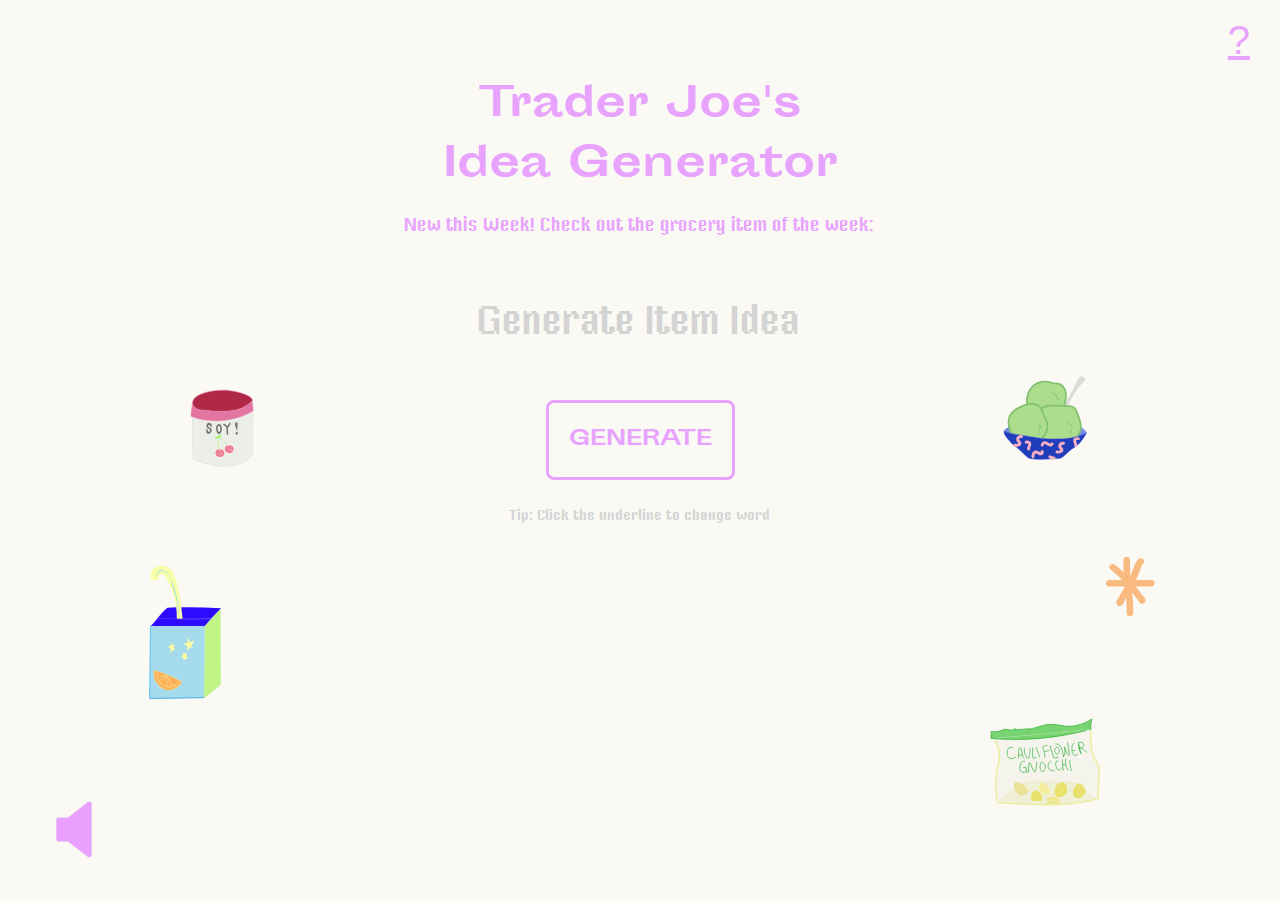
==== traderjoes.html @ efe221f8 "Initial commit" ====
<!DOCTYPE html>
<html>
<head>
  <meta name="viewport" content="width=device-width, initial-scale=1.0">
  <link rel='icon' href='favicon.ico' type='image/x-icon'/ >
  <meta property="og:title" content="Trader Joe's Idea Generator">
<meta name="Description" content="Create your own random item name worthy of any Trader Joe product">
<meta property="og:url" content="">
<meta name="image" property="og:image" content="" alt="logo">
    <title>Trader Joe's Item Idea Generator</title>
    <link rel="stylesheet" href="style.css">
    <link rel="stylesheet" href="https://www.w3schools.com/w3css/4/w3.css">
    <meta charset="UTF-8">

  </head>

<body>
  <div class="header">Trader Joe's <br> Idea Generator</div>

  <div class="desc">New this Week! Check out the grocery item of the week:</div>

<p id="generator">
Generate Item Idea
</p>

<button onclick="generateIdea()"><p style="font-family:Sporting">GENERATE</p></button>

<div class="tip"><br>Tip: Click the underline to change word</div>

<div id="audioplayer">
  <img id="player" onclick="action();changeImage();" src="pause.png" style="width:80px" />
  <audio id="audio" src="beautiful-food.mp3" loop autoloop></audio>

</div>

<p style="color:#E8A3FE;font-size:40px;position:absolute;top:-30px;right:30px"><a href="javascript:void(0)" onclick="document.getElementById('box').style.display='block'">?</a>
  </p>

  <div id="box" class="white_content">Built by <a href="http://www.m-liu.com/" target="_blank">Maggie Liu</a> ✌
    <br>Font Credit: <a href="http://www.velvetyne.fr" target="_blank">Velvetyne Foundry</a>
    <br>Song Credit: Beautiful Food by Edan<br>
    <font style="font-size:19px">* Not affilliated with Trader Joe's</font>
<br><br><a href="javascript:void(0)" onclick="document.getElementById('box').style.display='none'">  <font style="color:#E8A3FE">Close</a>
  </div>

<svg version="1.1" id="juicebox" xmlns="http://www.w3.org/2000/svg" xmlns:xlink="http://www.w3.org/1999/xlink" x="0px" y="0px"
	 viewBox="0 0 331 233" style="enable-background:new 0 0 331 233;" xml:space="preserve">
<g id="XMLID_48_">
	<g id="XMLID_87_">
		<path id="XMLID_94_" style="fill:#231F20;" d="M209.5,82.909l-0.75,0.83v-0.08C209,83.399,209.25,83.159,209.5,82.909z"/>
		<path id="XMLID_93_" style="fill:#2E0BFF;" d="M209.5,82.909c-0.25,0.25-0.5,0.49-0.75,0.75c-6.93,6.86-13.1,13.64-19.25,21.29
			c-22.33,0-44.67,0-67,0c7.62-7.41,12.61-16.35,21-22.86C165.5,81.399,187.53,81.669,209.5,82.909z"/>
		<path id="XMLID_92_" style="fill:#C0F484;" d="M208.75,83.739l0.49,92.26C208.15,143.709,208.04,116.039,208.75,83.739z"/>
		<path id="XMLID_91_" style="fill:#C0F484;" d="M209.24,175.999c-9.8,8.88-9.92,9.34-20.74,16.95L209.24,175.999z"/>
		<path id="XMLID_90_" style="fill:#C0F484;" d="M209.24,175.999l-20.74,16.95c0-29.33,1-58.67,1-88l19.25-21.21
			C208.04,116.039,208.15,143.709,209.24,175.999z"/>
		<path id="XMLID_89_" style="fill:#C0F484;" d="M189.5,104.949c6.15-7.65,12.32-14.43,19.25-21.29v0.08L189.5,104.949z"/>
		<path id="XMLID_88_" style="fill:#A6DAED;" d="M122.5,104.949c22.33,0,44.67,0,67,0c0,29.33-1,58.67-1,88c-22.67,0-44.33,1-67,1
			C121.5,164.279,122.5,134.618,122.5,104.949z"/>
	</g>
	<g id="XMLID_67_">
		<path id="XMLID_95_" style="fill:none;stroke:#BFBFBF;stroke-width:0.25;stroke-miterlimit:10;" d="M122.5,104.949
			c22.33,0,44.67,0,67,0"/>
		<path id="XMLID_86_" style="fill:none;stroke:#3EB7ED;stroke-miterlimit:10;" d="M122.5,104.949c0,29.67-1,59.33-1,89"/>
		<path id="XMLID_85_" style="fill:none;stroke:#28A4E8;stroke-miterlimit:10;" d="M121.5,193.949c22.67,0,44.33-1,67-1"/>
		<path id="XMLID_82_" style="fill:none;stroke:#C0F484;stroke-width:0.25;stroke-miterlimit:10;" d="M209.5,82.909
			c-0.25,0.25-0.5,0.49-0.75,0.75c-6.93,6.86-13.1,13.64-19.25,21.29"/>
		<path id="XMLID_81_" style="fill:none;stroke:#5AE500;stroke-width:0.25;stroke-miterlimit:10;" d="M188.5,192.949
			c10.82-7.61,10.94-8.07,20.74-16.95"/>
		<path id="XMLID_74_" style="fill:none;stroke:#C0F484;stroke-width:0.25;stroke-miterlimit:10;" d="M208.75,83.739
			c-0.71,32.3-0.6,59.97,0.49,92.26"/>

			<line id="XMLID_68_" style="fill:none;stroke:#C0F484;stroke-width:0.25;stroke-miterlimit:10;" x1="208.75" y1="83.739" x2="208.75" y2="83.659"/>
	</g>
</g>
<g id="XMLID_44_">
	<g id="XMLID_80_">
		<path id="XMLID_47_" style="fill:#F7FFA9;" d="M154.93,95.831c2.54,0.05,4.51-0.05,7.05,0v-0.78c-1.96-19-3.96-39-11.96-57
			c-1-2-4-4-6-6c-5-2-10-2-15,0c-5,1-6,8-7,14c1.86,1.24,4.17,2.19,6.44,2.07c2.63-0.14,3.46-1.06,4.1-3.42
			c0.25-0.94,0.51-1.89,1.04-2.69c0.53-0.81,1.38-1.47,2.35-1.51c4.83-0.2,7.84,8.05,9.52,11.62c2.34,4.97,4.15,10.18,5.68,15.45
			C153.91,77.081,155.18,85.921,154.93,95.831z"/>
	</g>
	<g id="XMLID_111_">
	</g>
</g>
<path id="XMLID_71_" style="fill:none;stroke:#231F20;stroke-miterlimit:10;" d="M158.75,170.082"/>
<path id="XMLID_53_" style="fill:none;stroke:#231F20;stroke-miterlimit:10;" d="M125.115,157.354"/>
<path id="XMLID_70_" style="fill:none;stroke:#231F20;stroke-miterlimit:10;" d="M141.43,162.192"/>
<path id="XMLID_72_" style="fill:none;stroke:#231F20;stroke-miterlimit:10;" d="M131.814,169.003"/>
<path id="XMLID_43_" style="fill:none;stroke:#231F20;stroke-miterlimit:10;" d="M127.167,170.626"/>
<path id="XMLID_46_" style="fill:none;stroke:#231F20;stroke-miterlimit:10;" d="M141.43,162.192"/>
<path id="XMLID_42_" style="fill:none;stroke:#231F20;stroke-miterlimit:10;" d="M140.62,177.935"/>
<path id="XMLID_69_" style="fill:none;stroke:#231F20;stroke-miterlimit:10;" d="M142.158,162.788"/>
<path id="XMLID_60_" style="fill:none;stroke:#231F20;stroke-miterlimit:10;" d="M149.76,177.752"/>
<g id="XMLID_73_">
	<path id="XMLID_190_" style="fill:#FCAD56;" d="M127.275,159.43c-0.287,4.034-0.546,8.248,1.047,11.965
		c1.536,3.583,4.602,6.25,7.637,8.696c1.065,0.858,2.153,1.715,3.403,2.269c1.39,0.616,2.927,0.834,4.447,0.873
		c6.94,0.179,13.992-3.65,17.079-9.868"/>
	<g id="XMLID_185_">
		<path id="XMLID_189_" style="fill:#F7CF77;" d="M126.65,159.43c-0.366,5.48-0.431,10.806,2.985,15.385
			c2.303,3.087,5.955,6.617,9.561,8.149c8.243,3.501,18.236-2.048,22.232-9.283c0.389-0.705-0.69-1.336-1.079-0.631
			c-3.884,7.033-14.118,12.606-21.872,8.127c-2.997-1.731-6.271-4.725-8.2-7.571c-2.901-4.279-2.705-9.253-2.376-14.176
			C127.953,158.627,126.703,158.63,126.65,159.43L126.65,159.43z"/>
	</g>
</g>
<g id="XMLID_75_">
	<path id="XMLID_183_" style="fill:#FCAD56;" d="M127.275,159.43c11.776,3.032,23.042,8.196,33.613,14.206"/>
	<g id="XMLID_178_">
		<path id="XMLID_182_" style="fill:#F7CF77;" d="M127.108,160.033c11.795,3.149,22.847,8.17,33.464,14.143
			c0.702,0.395,1.333-0.684,0.631-1.079c-10.714-6.028-21.86-11.091-33.762-14.269C126.663,158.62,126.331,159.825,127.108,160.033
			L127.108,160.033z"/>
	</g>
</g>
<g id="XMLID_76_">
	<path id="XMLID_176_" style="fill:#FCAD56;" d="M130.563,160.682c0.02,2.797,0.05,5.622,0.706,8.341
		c0.656,2.719,2.002,5.361,4.218,7.066c1.567,1.205,3.468,1.877,5.334,2.531c1.748,0.612,3.533,1.231,5.384,1.259
		c4.705,0.071,8.524-3.859,11.794-7.243"/>
	<g id="XMLID_171_">
		<path id="XMLID_175_" style="fill:#F7CF77;" d="M129.938,160.682c0.079,7.405,1.078,14.621,8.628,17.761
			c3.558,1.48,7.398,2.781,11.168,1.391c3.487-1.285,6.18-4.155,8.708-6.756c0.561-0.577-0.322-1.462-0.884-0.884
			c-5.15,5.299-9.692,8.485-17.271,5.572c-7.865-3.022-9.017-9.44-9.099-17.085C131.179,159.878,129.929,159.876,129.938,160.682
			L129.938,160.682z"/>
	</g>
</g>
<g id="XMLID_77_">
	<path id="XMLID_169_" style="fill:#FCAD56;" d="M132.579,172.033c4-0.765,7.203-3.664,10.179-6.444"/>
	<g id="XMLID_164_">
		<path id="XMLID_168_" style="fill:#F7CF77;" d="M132.745,172.635c4.194-0.927,7.394-3.754,10.454-6.605
			c0.59-0.55-0.296-1.432-0.884-0.884c-2.907,2.709-5.918,5.403-9.903,6.284C131.627,171.604,131.96,172.809,132.745,172.635
			L132.745,172.635z"/>
	</g>
</g>
<g id="XMLID_78_">
	<path id="XMLID_162_" style="fill:#FCAD56;" d="M142.79,165.68c-0.106,4.166-0.05,8.337,0.166,12.499"/>
	<g id="XMLID_157_">
		<path id="XMLID_161_" style="fill:#F7CF77;" d="M142.165,165.68c-0.093,4.169-0.038,8.333,0.166,12.499
			c0.039,0.801,1.289,0.805,1.25,0c-0.204-4.165-0.26-8.329-0.166-12.499C143.433,164.875,142.183,164.875,142.165,165.68
			L142.165,165.68z"/>
	</g>
</g>
<g id="XMLID_79_">
	<path id="XMLID_155_" style="fill:#FCAD56;" d="M143.108,166.006c1.34,4.379,3.964,8.234,6.551,12.013"/>
	<g id="XMLID_150_">
		<path id="XMLID_154_" style="fill:#F7CF77;" d="M142.505,166.172c1.453,4.452,3.99,8.324,6.614,12.163
			c0.451,0.66,1.535,0.035,1.079-0.631c-2.564-3.75-5.067-7.509-6.488-11.864C143.462,165.079,142.255,165.404,142.505,166.172
			L142.505,166.172z"/>
	</g>
</g>
<g id="XMLID_83_">
	<path id="XMLID_148_" style="fill:#FCAD56;" d="M131.104,166.179c3.722,0,7.444,0,11.167,0"/>
	<g id="XMLID_143_">
		<path id="XMLID_147_" style="fill:#F7CF77;" d="M131.104,166.804c3.722,0,7.444,0,11.167,0c0.804,0,0.806-1.25,0-1.25
			c-3.722,0-7.444,0-11.167,0C130.3,165.554,130.298,166.804,131.104,166.804L131.104,166.804z"/>
	</g>
</g>
<g id="XMLID_41_">
	<path id="XMLID_141_" style="fill:#FFFC9F;" d="M168.719,131.472c-0.011-3.516-0.022-7.032-0.034-10.548
		c1.308,3.415,2.892,6.724,4.733,9.884c-3.316-0.871-6.9-1.92-8.904-4.701c3.767-0.57,7.496-1.39,11.155-2.454
		c-2.428,3.388-4.858,6.777-7.484,10.014c0.019-0.637,0.208-1.268,0.543-1.811"/>
	<g id="XMLID_136_">
		<path id="XMLID_140_" style="fill:#FFFC9F;" d="M169.344,131.472c-0.011-3.516-0.022-7.032-0.034-10.548
			c-0.409,0.055-0.818,0.111-1.228,0.166c1.354,3.465,2.945,6.805,4.796,10.033c0.235-0.306,0.471-0.612,0.706-0.918
			c-3.235-0.861-6.465-1.819-8.628-4.541c-0.092,0.348-0.184,0.696-0.276,1.045c3.771-0.592,7.483-1.408,11.155-2.454
			c-0.235-0.306-0.471-0.612-0.706-0.918c-2.398,3.345-4.807,6.679-7.386,9.888c0.356,0.147,0.711,0.295,1.067,0.442
			c0.152-0.498,0.305-0.997,0.457-1.495c0.36-0.717-0.718-1.351-1.079-0.631c-0.361,0.719-0.534,1.33-0.628,2.126
			c-0.062,0.521,0.739,0.849,1.067,0.442c2.646-3.292,5.121-6.709,7.581-10.141c0.327-0.456-0.213-1.059-0.706-0.918
			c-3.671,1.046-7.383,1.862-11.155,2.454c-0.517,0.081-0.531,0.723-0.276,1.045c2.291,2.882,5.748,3.949,9.18,4.862
			c0.528,0.141,0.978-0.444,0.706-0.918c-1.798-3.135-3.354-6.367-4.67-9.734c-0.243-0.622-1.23-0.586-1.228,0.166
			c0.011,3.516,0.022,7.032,0.034,10.548C168.097,132.276,169.347,132.278,169.344,131.472L169.344,131.472z"/>
	</g>
</g>
<g id="XMLID_40_">
	<path id="XMLID_134_" style="fill:#FFFC9F;" d="M148.265,132.589c-0.012-1.953-0.024-3.906-0.036-5.859
		c0.858,2.474,2.149,4.797,3.797,6.832c-2.477-0.827-4.854-1.951-7.065-3.34c2.3-0.371,4.559-1.003,6.717-1.882
		c0.201,0.395-0.006,0.866-0.212,1.259c-1.228,2.35-2.457,4.701-3.685,7.051c-0.165-1.348-0.113-2.722,0.153-4.053"/>
	<g id="XMLID_129_">
		<path id="XMLID_133_" style="fill:#FFFC9F;" d="M148.89,132.589c-0.012-1.953-0.024-3.906-0.036-5.859
			c-0.409,0.055-0.818,0.111-1.228,0.166c0.943,2.596,2.251,4.936,3.958,7.108c0.203-0.348,0.405-0.696,0.608-1.045
			c-2.432-0.842-4.723-1.933-6.916-3.277c-0.05,0.381-0.1,0.762-0.149,1.142c2.311-0.399,4.535-1.022,6.717-1.882
			c-0.264-0.201-0.527-0.402-0.791-0.603c0.098,1.332-1.362,3.309-1.969,4.469c-0.614,1.175-1.228,2.35-1.843,3.526
			c0.388,0.105,0.776,0.21,1.165,0.315c-0.126-1.327-0.096-2.57,0.131-3.887c0.135-0.787-1.069-1.125-1.205-0.332
			c-0.244,1.42-0.313,2.781-0.176,4.22c0.054,0.567,0.852,0.913,1.165,0.315c0.838-1.603,1.675-3.205,2.513-4.808
			c0.629-1.203,1.573-2.422,1.47-3.818c-0.027-0.363-0.384-0.763-0.791-0.603c-2.182,0.86-4.406,1.483-6.717,1.882
			c-0.556,0.096-0.573,0.883-0.149,1.142c2.287,1.402,4.681,2.526,7.215,3.403c0.656,0.227,0.952-0.607,0.608-1.045
			c-1.567-1.994-2.77-4.173-3.636-6.556c-0.231-0.635-1.232-0.576-1.228,0.166c0.012,1.953,0.024,3.906,0.036,5.859
			C147.645,133.393,148.895,133.395,148.89,132.589L148.89,132.589z"/>
	</g>
</g>
<g id="XMLID_54_">
	<path id="XMLID_127_" style="fill:#FFFC9F;" d="M163.856,146.176c0.259-2.308,0.306-3.504-0.346-8.485
		c1.179,2.443,2.658,4.741,4.392,6.827c-2.336-0.124-4.928-1.153-6.778-2.584c1.858-1.079,4.017-1.98,5.875-3.059
		C165.606,141.279,165.104,143.692,163.856,146.176"/>
	<g id="XMLID_121_">
		<path id="XMLID_125_" style="fill:#FFFC9F;" d="M164.481,146.176c0.316-2.864,0.022-5.635-0.346-8.485
			c-0.388,0.105-0.776,0.21-1.165,0.315c1.232,2.496,2.73,4.798,4.49,6.953c0.147-0.356,0.295-0.711,0.442-1.067
			c-2.366-0.188-4.56-1.096-6.462-2.499c0,0.36,0,0.72,0,1.079c1.924-1.086,3.951-1.973,5.875-3.059
			c-0.285-0.285-0.57-0.57-0.855-0.855c-1.289,2.333-1.99,4.907-3.144,7.302c-0.348,0.721,0.73,1.356,1.079,0.631
			c1.153-2.393,1.857-4.972,3.144-7.302c0.302-0.547-0.305-1.166-0.855-0.855c-1.924,1.086-3.951,1.973-5.875,3.059
			c-0.443,0.25-0.362,0.813,0,1.079c2.087,1.538,4.507,2.463,7.093,2.669c0.595,0.047,0.75-0.69,0.442-1.067
			c-1.691-2.071-3.112-4.304-4.294-6.7c-0.263-0.532-1.244-0.303-1.165,0.315c0.367,2.85,0.661,5.622,0.346,8.485
			C163.143,146.975,164.394,146.968,164.481,146.176L164.481,146.176z"/>
	</g>
</g>
<g id="XMLID_56_">
	<g id="XMLID_115_">
		<path id="XMLID_119_" style="fill:#7CCEF2;" d="M157.435,90.948c-0.079-15.923-4.846-32.726-11.264-47.236
			c-1.66-3.752-6.368-8.103-10.844-7.703c-3.637,0.325-5.344,5.007-5.964,7.995c-0.072,0.345,0.458,0.493,0.53,0.146
			c0.4-1.926,1-4.174,2.445-5.593c3.164-3.106,8.688-0.788,11.386,2.119c3.637,3.919,5.008,11.535,6.687,16.562
			c3.653,10.941,6.416,22.114,6.474,33.711C156.887,91.302,157.437,91.303,157.435,90.948L157.435,90.948z"/>
	</g>
</g>
<g id="XMLID_55_">
	<g id="XMLID_108_">
		<path id="XMLID_113_" style="fill:#8585ED;" d="M130.48,96.18c22.279,0.145,44.561,0.232,66.839-0.094
			c0.321-0.005,0.322-0.505,0-0.5c-22.278,0.326-44.56,0.239-66.839,0.094C130.158,95.678,130.158,96.178,130.48,96.18L130.48,96.18
			z"/>
	</g>
</g>
</svg>

<svg version="1.1" id="star" xmlns="http://www.w3.org/2000/svg" xmlns:xlink="http://www.w3.org/1999/xlink" x="0px" y="0px"
	 viewBox="0 0 331 233" style="enable-background:new 0 0 331 233;" xml:space="preserve">
<g id="XMLID_274_">
	<path id="XMLID_77_" style="fill:#FFFFFF;" d="M156.227,80.436c-1.291,27.017,5.875,53.775,5.018,80.819"/>
	<g id="XMLID_72_">
		<path id="XMLID_76_" style="fill:#F9BA80;" d="M151.227,80.436c-1.096,27.093,5.688,53.737,5.018,80.819
			c-0.159,6.437,9.841,6.434,10,0c0.671-27.081-6.114-53.726-5.018-80.819C161.487,74.001,151.487,74.013,151.227,80.436
			L151.227,80.436z"/>
	</g>
</g>
<g id="XMLID_277_">
	<path id="XMLID_70_" style="fill:#FFFFFF;" d="M129.443,116.108c21.501,0,43.003,0,64.504,0"/>
	<g id="XMLID_65_">
		<path id="XMLID_69_" style="fill:#F9BA80;" d="M129.443,121.108c21.501,0,43.003,0,64.504,0c6.435,0,6.445-10,0-10
			c-21.501,0-43.003,0-64.504,0C123.008,111.108,122.998,121.108,129.443,121.108L129.443,121.108z"/>
	</g>
</g>
<g id="XMLID_279_">
	<path id="XMLID_63_" style="fill:#FFFFFF;" d="M146.307,144.697C145.451,140.855,144.785,148.201,146.307,144.697
		c5.545-12.768,15.271-25.536,20.816-38.304c3.671-8.452,4.911-17.036,10.37-23.809"/>
	<g id="XMLID_58_">
		<path id="XMLID_62_" style="fill:#F9BA80;" d="M151.129,143.368c-0.593-2.101-1.735-4.114-4.067-4.62
			c-2.365-0.513-4.278,0.398-5.647,2.298c-1.475,2.048-1.137,4.978-0.187,7.113c0.727,1.635,2.683,2.365,4.317,2.476
			c5.145,0.35,7.011-7.672,8.842-11.075c3.362-6.25,7.18-12.239,10.721-18.386c3.37-5.851,6.405-11.844,8.69-18.207
			c2.249-6.262,3.938-12.468,8.014-17.859c3.881-5.134-4.798-10.122-8.635-5.047c-6.962,9.209-8.706,21.368-14.132,31.47
			c-2.798,5.209-5.925,10.232-8.929,15.322c-1.641,2.78-3.259,5.574-4.771,8.427c-1.014,1.913-2.158,5.689-3.161,6.833
			c1.179-0.488,2.357-0.976,3.536-1.464c-0.058-0.004-0.116-0.008-0.175-0.012c1.439,0.825,2.878,1.651,4.317,2.476
			c0.38,0.854,0.831,2.087,0.187,2.981c-1.882,0.766-3.764,1.532-5.647,2.298c0.057,0.012,0.115,0.025,0.172,0.037
			c-0.996-0.766-1.992-1.532-2.988-2.298c-0.034-0.035-0.067-0.069-0.101-0.104C143.232,152.209,152.883,149.582,151.129,143.368
			L151.129,143.368z"/>
	</g>
</g>
<g id="XMLID_280_">
	<path id="XMLID_56_" style="fill:#FFFFFF;" d="M134.898,91.291c24.587,19.979,24.102,25.006,45.062,50.656"/>
	<g id="XMLID_51_">
		<path id="XMLID_55_" style="fill:#F9BA80;" d="M131.362,94.827c8.641,7.058,16.898,14.475,23.891,23.201
			c7.228,9.019,13.87,18.485,21.171,27.455c4.064,4.993,11.101-2.119,7.071-7.071c-7.301-8.97-13.942-18.435-21.171-27.455
			c-6.994-8.726-15.249-16.143-23.891-23.201C133.489,83.718,126.373,90.752,131.362,94.827L131.362,94.827z"/>
	</g>
</g>
</svg>


<svg version="1.1" id="cauliflower" xmlns="http://www.w3.org/2000/svg" xmlns:xlink="http://www.w3.org/1999/xlink" x="0px" y="0px"
	 viewBox="0 0 331 233" style="enable-background:new 0 0 331 233;" xml:space="preserve">
<g id="XMLID_339_">
	<g id="XMLID_265_">
		<path id="XMLID_70_" style="fill:#EFEFD5;" d="M201.602,167.401l24.376-0.991c-15.178,4.546-30.553,6.711-46.069,7.533
			l-0.014-0.253c-0.302-1.827-0.625-3.71-1.455-5.347L201.602,167.401z"/>
		<path id="XMLID_69_" style="fill:#78D371;" d="M218.446,76.725c0.035,0.33,0.07,0.654,0.112,0.984l-5.755,0.485
			c1.862-0.471,3.71-0.963,5.558-1.462L218.446,76.725z"/>
		<path id="XMLID_68_" style="fill:#78D371;" d="M219.781,63.255c-1.335,4.336-1.792,8.945-1.335,13.471l-0.084,0.007L95.679,87.954
			l-6.451,0.59c0.056-3.057,0.112-6.106,0.169-9.156c6.022,1.419,11.412-0.204,16.106-2.361c4.673-2.143,11.454,3.661,13.309-1.131
			c5.734,2.213,12.915,0.169,19.057,0c4.23-0.112-6.43,2.86,19.823-4.525c10.442-2.937,21.355,0.675,29.492,1.202
			C199.459,73.359,210.042,69.228,219.781,63.255z"/>
		<path id="XMLID_67_" style="fill:#78D371;" d="M95.679,87.954l122.683-11.222c-1.848,0.499-3.696,0.991-5.558,1.462l-117.118,9.81
			L95.679,87.954z"/>
		<path id="XMLID_66_" style="fill:#EFEFD5;" d="M214.019,156.973c2.733,3.352,8.952,6.324,11.96,9.437l-24.376,0.991l-0.063-1.595
			c0.745,0,1.483-0.105,2.185-0.316c2.748-0.822,4.926-2.93,6.633-5.235c0.815-1.11,1.574-2.354,1.637-3.731
			c0.035-0.731-0.119-1.448-0.379-2.136C212.466,155.195,213.267,156.059,214.019,156.973z"/>
		<path id="XMLID_65_" style="fill:#E8E26D;" d="M211.616,154.387c0.26,0.689,0.415,1.405,0.379,2.136
			c-0.063,1.377-0.822,2.621-1.637,3.731c-1.708,2.305-3.886,4.413-6.633,5.235c-0.703,0.211-1.441,0.316-2.185,0.316
			c-2.164,0-4.322-0.899-5.46-2.705c-0.808-1.293-1.019-2.874-0.998-4.392c0.049-3.225,1.117-6.451,3.106-8.987
			c1.258-1.602,1.686-2.375,2.635-2.86C204.694,148.976,208.468,151.351,211.616,154.387z"/>
		<path id="XMLID_64_" style="fill:#E8E26D;" d="M208.805,149.475c0.759,0.864,1.307,1.89,1.855,2.909
			c0.351,0.646,0.703,1.314,0.956,2.003c-3.148-3.036-6.922-5.411-10.793-7.526c0.555-0.281,1.279-0.464,2.445-0.661
			C205.327,146.896,207.372,147.845,208.805,149.475z"/>
		<path id="XMLID_58_" style="fill:#F4F4ED;" d="M203.542,100.582c1.328,0.07,4.708-0.562,5.333-1.736
			c0.625-1.181,0.513-2.698-0.253-3.788c-0.344-0.485-0.801-0.885-1.328-1.152c-1.377-0.703-3.022-0.478-4.546-0.239
			c-0.112,0.021-0.232,0.042-0.302,0.134c-0.07,0.091-0.063,0.225-0.049,0.344c0.035,0.302,0.077,0.597,0.119,0.899
			c-0.379,4.596,1.328,9.1,3.008,13.407c-0.822-2.579-1.518-5.2-2.059-7.856L203.542,100.582z M218.558,77.709h0.035l0.042,0.499
			c-0.787,11.749-1.462,24.095,3.626,34.706c2.052,4.286,5.01,8.193,6.198,12.796c0.906,3.528,0.703,7.231,0.499,10.864
			c-0.562,9.817-1.117,19.626-1.679,29.443c-0.436,0.133-0.864,0.267-1.3,0.394c-3.008-3.113-9.226-6.085-11.96-9.437
			c-0.752-0.914-1.553-1.778-2.403-2.586c-0.253-0.689-0.604-1.356-0.956-2.003c-0.548-1.019-1.096-2.045-1.855-2.909
			c-1.434-1.63-3.478-2.579-5.537-3.275c-1.166,0.197-1.89,0.379-2.445,0.661c-0.344-0.183-0.689-0.372-1.04-0.555
			c-4.856-2.586-12.417-2.256-18.017-2.677c-0.042,0-0.084-0.007-0.126-0.007c-6.402-0.478-12.817-0.731-19.24-0.766
			c-6.078-0.028-12.164,0.169-18.235,0.506c-4.666,0.26-10.189-0.597-15.094,2.256c-0.309,0.176-0.611,0.358-0.913,0.548
			c-0.063-0.028-0.119-0.056-0.183-0.084c-2.86-1.307-6.352-1.117-9.044,0.492l0.183,0.134c-0.485,2.031-0.365,4.174,0.204,6.191
			c-0.436,0.365-0.871,0.731-1.307,1.096c-4.188,3.492-18.284,12.262-19.422,17.595v0.07c-0.436-0.021-0.878-0.035-1.321-0.056
			l0.07-1.574c-2.762-14.693-2.579-29.942,0.534-44.572c0.71-3.338,1.574-6.655,1.946-10.049c0.977-8.791-1.426-17.785-6.015-25.346
			l0.084-1.131c39.484,3.043,80.472-0.942,118.917-10.737L218.558,77.709z M129.815,110.075c-0.176-3.12-0.85-6.219-1.989-9.135
			c-0.562-0.646-1.701-0.365-2.213,0.323c-0.506,0.689-0.555,1.602-0.59,2.452c-0.084,2.164-0.169,4.322-0.246,6.486
			C125.852,109.956,128.726,109.956,129.815,110.075z M177.071,106.576c0.59-1.391,0.864-2.986,0.351-4.406
			s-2.277-2.256-3.766-2.031c-0.689,0.253-1.04,1.012-1.286,1.708c-0.541,1.49-0.977,3.148-0.464,4.652
			c0.506,1.511,2.333,2.649,3.738,1.897C176.334,108.023,176.762,107.299,177.071,106.576z M158.886,128.739
			c0.71-1.911,0.949-4.062,0.309-6.001s-2.593-3.204-4.603-3.57c-1.968,2.558-2.6,6.085-1.644,9.163
			c0.506,1.623,1.876,3.338,3.542,3.015C157.705,131.107,158.45,129.891,158.886,128.739z"/>
		<path id="XMLID_57_" style="fill:#F4F4ED;" d="M208.875,98.846c-0.625,1.174-4.005,1.806-5.333,1.736l-0.077,0.014
			c-0.386-1.834-0.703-3.689-0.949-5.551c-0.042-0.302-0.084-0.597-0.119-0.899c-0.014-0.119-0.021-0.253,0.049-0.344
			c0.07-0.091,0.19-0.112,0.302-0.134c1.525-0.239,3.169-0.464,4.546,0.239c0.527,0.267,0.984,0.668,1.328,1.152
			C209.388,96.148,209.501,97.666,208.875,98.846z"/>
		<path id="XMLID_56_" style="fill:#E8E26D;" d="M187.809,153.466c0.197,1.968,0.281,4.083-0.731,5.79
			c-0.548,0.928-1.384,1.658-2.249,2.305c-1.539,1.152-3.232,2.101-5.017,2.825c-0.787,0.316-1.602,0.59-2.445,0.646
			c-0.878,0.063-1.764-0.141-2.544-0.541c-1.145-0.59-2.08-1.609-2.481-2.846l-0.794,0.752c-0.436-4.181-0.801-8.713,1.405-12.297
			c0.541-0.871,1.216-1.651,1.961-2.361c1.237-1.181,2.705-2.164,4.357-2.621c0.738-0.204,1.511-0.288,2.277-0.239
			c0.949,0.056,1.876,0.316,2.684,0.808C186.755,147.234,187.499,150.522,187.809,153.466z"/>
		<path id="XMLID_55_" style="fill:#EFE892;" d="M179.896,173.69l-18.305,0.007c0-1.56,0-3.113-0.007-4.666l16.858-0.689
			C179.271,169.98,179.594,171.863,179.896,173.69z"/>
		<path id="XMLID_54_" style="fill:#EFE892;" d="M178.442,168.342l-16.858,0.689c0-1.096,0-2.199,0-3.296
			c0-0.541,0.042-1.173,0.499-1.483c0.176-0.119,0.401-0.162,0.611-0.204c2.705-0.527,5.474-0.949,8.193-0.576
			c1.328,0.183,2.649,0.583,3.844,1.202c1.251,0.654,2.354,1.56,3.148,2.719C178.09,167.696,178.273,168.012,178.442,168.342z"/>
		<path id="XMLID_53_" style="fill:#F4F4ED;" d="M177.423,102.17c0.513,1.419,0.239,3.015-0.351,4.406
			c-0.309,0.724-0.738,1.448-1.426,1.82c-1.405,0.752-3.232-0.386-3.738-1.897c-0.513-1.504-0.077-3.162,0.464-4.652
			c0.246-0.696,0.597-1.455,1.286-1.708C175.146,99.914,176.91,100.75,177.423,102.17z"/>
		<path id="XMLID_52_" style="fill:#EFEFD5;" d="M181.765,143.629c5.6,0.422,13.161,0.091,18.017,2.677
			c0.351,0.183,0.696,0.372,1.04,0.555c-0.949,0.485-1.377,1.258-2.635,2.86c-1.989,2.537-3.057,5.762-3.106,8.987
			c-0.021,1.518,0.19,3.099,0.998,4.392c1.138,1.806,3.296,2.705,5.46,2.705l0.063,1.595l-23.161,0.942
			c-0.169-0.33-0.351-0.646-0.562-0.949c-0.794-1.159-1.897-2.066-3.148-2.719l0.091-0.183c0.78,0.401,1.665,0.604,2.544,0.541
			c0.843-0.056,1.658-0.33,2.445-0.646c1.785-0.724,3.478-1.672,5.017-2.825c0.864-0.646,1.701-1.377,2.249-2.305
			c1.012-1.708,0.928-3.823,0.731-5.79c-0.309-2.944-1.054-6.233-3.577-7.779c-0.808-0.492-1.736-0.752-2.684-0.808l0.091-1.258
			C181.681,143.622,181.723,143.629,181.765,143.629z"/>
		<path id="XMLID_51_" style="fill:#F4ED9F;" d="M166.362,157.837c0.204,0.738,0.316,1.672-0.288,2.143
			c-0.19,0.148-0.422,0.225-0.646,0.302c-1.588,0.506-3.197,1.005-4.863,1.124c-1.658,0.119-3.401-0.169-4.778-1.096
			c-0.949-0.639-1.679-1.539-2.396-2.424c-0.878-1.096-1.764-2.185-2.649-3.282c-0.197-0.246-0.401-0.506-0.478-0.815
			c-0.063-0.281-0.007-0.576,0.049-0.857c0.548-2.593,1.693-5.066,3.324-7.16l-0.639-0.386c1.961-0.422,4.055,0.091,5.776,1.124
			c1.722,1.04,3.113,2.558,4.258,4.209C164.535,152.876,165.667,155.3,166.362,157.837z"/>
		<path id="XMLID_50_" style="fill:#EFEFD5;" d="M179.91,173.943c-26.766,1.433-53.96-1.117-81.323-2.284v-0.07l48.626-1.975
			c1.441,0.119,2.895,0.183,4.343,0.19c0.906,0,1.869-0.042,2.649-0.478l7.378-0.295c0.007,1.553,0.007,3.106,0.007,4.666
			l18.305-0.007L179.91,173.943z"/>
		<path id="XMLID_49_" style="fill:#F4F4ED;" d="M159.195,122.738c0.639,1.939,0.401,4.09-0.309,6.001
			c-0.436,1.152-1.181,2.368-2.396,2.607c-1.665,0.323-3.036-1.391-3.542-3.015c-0.956-3.078-0.323-6.605,1.644-9.163
			C156.602,119.533,158.556,120.798,159.195,122.738z"/>
		<path id="XMLID_48_" style="fill:#E8E26D;" d="M152.983,158.638c1.989,2.221,3.394,5.228,2.818,8.158
			c-0.176,0.906-0.576,1.827-1.328,2.368c-0.084,0.063-0.176,0.119-0.267,0.162l-6.992,0.288c-1.553-0.134-3.099-0.337-4.631-0.604
			c-0.464-0.077-0.956-0.176-1.328-0.471c-0.766-0.611-0.731-1.771-0.625-2.748c0.253-2.389,0.541-4.856,1.75-6.929
			c1.209-2.08,3.612-3.661,5.952-3.141l-0.935-0.942C149.554,155.539,151.458,156.931,152.983,158.638z"/>
		<path id="XMLID_47_" style="fill:#E8E26D;" d="M147.214,169.614l6.992-0.288c-0.78,0.436-1.743,0.478-2.649,0.478
			C150.109,169.797,148.655,169.734,147.214,169.614z"/>
		<path id="XMLID_44_" style="fill:#EFEFD5;" d="M155.787,160.311c1.377,0.928,3.12,1.216,4.778,1.096
			c1.665-0.119,3.275-0.618,4.863-1.124c0.225-0.077,0.457-0.155,0.646-0.302c0.604-0.471,0.492-1.405,0.288-2.143
			c-0.696-2.537-1.827-4.961-3.331-7.118c-1.145-1.651-2.537-3.169-4.258-4.209c-1.722-1.033-3.816-1.546-5.776-1.124l0.639,0.386
			c-1.63,2.094-2.776,4.568-3.324,7.16c-0.056,0.281-0.112,0.576-0.049,0.857c0.077,0.309,0.281,0.569,0.478,0.815
			c0.885,1.096,1.771,2.185,2.649,3.282C154.107,158.772,154.838,159.671,155.787,160.311z M147.214,169.614l-48.626,1.975
			c1.138-5.333,15.234-14.103,19.422-17.595c0.436-0.365,0.871-0.731,1.307-1.096c0.316,1.117,0.773,2.192,1.342,3.197
			c1.595,2.832,4.033,5.116,6.753,6.893c0.204,0.134,0.422,0.274,0.668,0.295c0.267,0.028,0.527-0.077,0.773-0.19
			c3.605-1.595,6.992-3.682,10.027-6.198c-3.935-3.239-6.163-8.531-10.723-10.73c0.302-0.19,0.604-0.372,0.913-0.548
			c4.905-2.853,10.428-1.996,15.094-2.256c6.071-0.337,12.157-0.534,18.235-0.506c6.423,0.035,12.838,0.288,19.24,0.766
			l-0.091,1.258c-0.766-0.049-1.539,0.035-2.277,0.239c-1.651,0.457-3.12,1.441-4.357,2.621c-0.745,0.71-1.419,1.49-1.961,2.361
			c-2.206,3.584-1.841,8.116-1.405,12.297l0.794-0.752c0.401,1.237,1.335,2.256,2.481,2.846l-0.091,0.183
			c-1.195-0.618-2.516-1.019-3.844-1.202c-2.719-0.372-5.488,0.049-8.193,0.576c-0.211,0.042-0.436,0.084-0.611,0.204
			c-0.457,0.309-0.499,0.942-0.499,1.483c0,1.096,0,2.199,0,3.296l-7.378,0.295c0.091-0.042,0.183-0.098,0.267-0.162
			c0.752-0.541,1.152-1.462,1.328-2.368c0.576-2.93-0.829-5.938-2.818-8.158c-1.525-1.708-3.429-3.099-5.586-3.858l0.935,0.942
			c-2.34-0.52-4.743,1.061-5.952,3.141c-1.209,2.073-1.497,4.539-1.75,6.929c-0.105,0.977-0.141,2.136,0.625,2.748
			c0.372,0.295,0.864,0.394,1.328,0.471C144.115,169.277,145.661,169.481,147.214,169.614z"/>
		<path id="XMLID_43_" style="fill:#EAE096;" d="M128.157,146.165c4.56,2.199,6.788,7.491,10.723,10.73
			c-3.036,2.516-6.423,4.603-10.027,6.198c-0.246,0.112-0.506,0.218-0.773,0.19c-0.246-0.021-0.464-0.162-0.668-0.295
			c-2.719-1.778-5.158-4.062-6.753-6.893c-0.569-1.005-1.026-2.08-1.342-3.197C122.156,150.515,125.009,148.119,128.157,146.165z"/>
		<path id="XMLID_42_" style="fill:#F4F4ED;" d="M129.815,110.075c-1.089-0.119-3.963-0.119-5.038,0.126
			c0.077-2.164,0.162-4.322,0.246-6.486c0.035-0.85,0.084-1.764,0.59-2.452c0.513-0.689,1.651-0.97,2.213-0.323
			C128.965,103.856,129.64,106.955,129.815,110.075z"/>
		<path id="XMLID_41_" style="fill:#EAE096;" d="M127.974,146.081c0.063,0.028,0.119,0.056,0.183,0.084
			c-3.148,1.953-6.001,4.35-8.84,6.732c-0.569-2.017-0.689-4.16-0.204-6.191l-0.183-0.134
			C121.622,144.964,125.114,144.774,127.974,146.081z"/>
		<path id="XMLID_40_" style="fill:#78D371;" d="M95.686,88.004l117.118-9.81c-38.444,9.796-79.432,13.78-118.917,10.737
			c-1.56-0.112-3.106-0.246-4.659-0.386l6.451-0.59L95.686,88.004z"/>
	</g>
	<g id="XMLID_270_">
		<path id="XMLID_99_" style="fill:none;stroke:#EDEDA2;stroke-width:2;stroke-miterlimit:10;" d="M93.802,90.062
			c4.589,7.561,6.992,16.555,6.015,25.346c-0.372,3.394-1.237,6.711-1.946,10.049c-3.113,14.63-3.296,29.878-0.534,44.572"/>
		<path id="XMLID_98_" style="fill:none;stroke:#13A520;stroke-width:0.75;stroke-miterlimit:10;" d="M89.228,88.545
			c1.553,0.141,3.099,0.274,4.659,0.386c39.484,3.043,80.472-0.942,118.917-10.737"/>
		<path id="XMLID_97_" style="fill:none;stroke:#13A520;stroke-width:0.75;stroke-miterlimit:10;" d="M89.228,88.545
			c0.056-3.057,0.112-6.106,0.169-9.156c6.022,1.419,11.412-0.204,16.106-2.361c4.673-2.143,11.454,3.661,13.309-1.131
			c5.734,2.213,12.915,0.169,19.057,0c4.23-0.112-6.43,2.86,19.823-4.525c10.442-2.937,21.355,0.675,29.492,1.202
			c12.276,0.787,22.859-3.345,32.598-9.318c-1.335,4.336-1.792,8.945-1.335,13.471c0.035,0.33,0.07,0.654,0.112,0.984"/>
		<path id="XMLID_96_" style="fill:none;stroke:#13A520;stroke-width:0.75;stroke-miterlimit:10;" d="M117.996,100.069
			c-1.771-0.098-3.556,0.084-5.27,0.541c-0.295,0.077-0.597,0.169-0.822,0.372c-0.267,0.246-0.394,0.604-0.499,0.942
			c-0.717,2.228-1.441,4.518-1.272,6.851c0.169,2.333,1.455,4.736,3.654,5.53c2.628,0.956,5.474-0.646,7.631-2.431"/>
		<path id="XMLID_95_" style="fill:none;stroke:#13A520;stroke-width:0.75;stroke-miterlimit:10;" d="M124.615,114.362
			c0.049-1.384,0.105-2.776,0.162-4.16c0.077-2.164,0.162-4.322,0.246-6.486c0.035-0.85,0.084-1.764,0.59-2.452
			c0.513-0.689,1.651-0.97,2.213-0.323c1.138,2.916,1.813,6.015,1.989,9.135c0.042,0.808,0.063,1.651,0.415,2.375
			c0.358,0.731,1.159,1.314,1.946,1.124"/>
		<path id="XMLID_94_" style="fill:none;stroke:#13A520;stroke-width:0.75;stroke-miterlimit:10;" d="M124.77,110.202h0.007
			c1.075-0.246,3.949-0.246,5.038-0.126"/>
		<path id="XMLID_93_" style="fill:none;stroke:#13A520;stroke-width:0.75;stroke-miterlimit:10;" d="M132.408,101.179
			c-0.583,4.279,0.668,8.777,3.366,12.15c0.548,0.675,1.616,1.321,2.171,0.654c0.134-0.162,0.197-0.358,0.253-0.555
			c1.188-3.935,1.679-8.074,1.448-12.178"/>
		<path id="XMLID_92_" style="fill:none;stroke:#13A520;stroke-width:0.75;stroke-miterlimit:10;" d="M143.202,100.259
			c-0.457,4.511-0.386,9.079,0.218,13.576c1.574-0.183,3.162-0.288,4.757-0.316"/>
		<path id="XMLID_91_" style="fill:none;stroke:#13A520;stroke-width:0.75;stroke-miterlimit:10;" d="M148.24,99.991
			c-0.225,0.998,0.119,2.038,0.457,3.008c1.159,3.331,2.319,6.662,3.471,9.992"/>
		<path id="XMLID_90_" style="fill:none;stroke:#13A520;stroke-width:0.75;stroke-miterlimit:10;" d="M158.703,113.525
			c0.274-4.42-0.604-8.903-2.523-12.894c-0.091-0.19-0.183-0.401-0.112-0.604c0.049-0.155,0.197-0.26,0.337-0.351
			c1.75-1.188,3.71-2.073,5.755-2.593"/>
		<path id="XMLID_89_" style="fill:none;stroke:#13A520;stroke-width:0.75;stroke-miterlimit:10;" d="M158.331,105.444
			c2.115-0.19,4.195-0.773,6.099-1.729"/>
		<path id="XMLID_88_" style="fill:none;stroke:#13A520;stroke-width:0.75;stroke-miterlimit:10;" d="M165.864,97.518
			c-0.183,1.426,0.253,2.853,0.682,4.223c1.223,3.872,2.445,7.744,3.668,11.616c0.021,0.07,0.042,0.141,0.063,0.211"/>
		<path id="XMLID_87_" style="fill:none;stroke:#13A520;stroke-width:0.75;stroke-miterlimit:10;" d="M170.185,113.357
			c0.007,0,0.021,0,0.028,0c2.024,0.162,4.055,0.021,6.036-0.415"/>
		<path id="XMLID_86_" style="fill:none;stroke:#13A520;stroke-width:0.75;stroke-miterlimit:10;" d="M173.656,100.139
			c-0.689,0.253-1.04,1.012-1.286,1.708c-0.541,1.49-0.977,3.148-0.464,4.652c0.506,1.511,2.333,2.649,3.738,1.897
			c0.689-0.372,1.117-1.096,1.426-1.82c0.59-1.391,0.864-2.986,0.351-4.406S175.146,99.914,173.656,100.139z"/>
		<path id="XMLID_85_" style="fill:none;stroke:#13A520;stroke-width:0.75;stroke-miterlimit:10;" d="M172.483,95.466
			c3.008-0.148,5.762,1.953,7.273,4.553c1.518,2.6,2.038,5.643,2.53,8.615c0.204,1.258,0.415,2.523,0.625,3.788
			c2.171-3.942,2.593-8.805,1.131-13.056c1.012,2.579,2.017,5.158,3.022,7.737c0.309,0.787,0.632,1.609,1.251,2.185
			c0.618,0.583,1.616,0.85,2.326,0.386c-0.668-5.453-1.567-10.871-2.691-16.246"/>
		<path id="XMLID_84_" style="fill:none;stroke:#13A520;stroke-width:0.75;stroke-miterlimit:10;" d="M196.972,94.827
			c-0.949,0.112-1.743,0.822-2.192,1.665c-0.45,0.836-0.618,1.799-0.731,2.741c-0.337,2.677-0.365,5.446,0.527,7.99
			c0.379,1.089,0.977,2.171,1.961,2.776c1.637,1.005,4.104,0.148,4.764-1.665"/>
		<path id="XMLID_83_" style="fill:none;stroke:#13A520;stroke-width:0.75;stroke-miterlimit:10;" d="M194.252,104.306
			c1.356,0.302,2.825,0.084,4.033-0.604"/>
		<path id="XMLID_82_" style="fill:none;stroke:#13A520;stroke-width:0.75;stroke-miterlimit:10;" d="M202.544,94.7
			c-0.014,0.112-0.021,0.232-0.028,0.344c-0.379,4.596,1.328,9.1,3.008,13.407c-0.822-2.579-1.518-5.2-2.059-7.856
			c-0.386-1.834-0.703-3.689-0.949-5.551c-0.042-0.302-0.084-0.597-0.119-0.899c-0.014-0.119-0.021-0.253,0.049-0.344
			c0.07-0.091,0.19-0.112,0.302-0.134c1.525-0.239,3.169-0.464,4.546,0.239c0.527,0.267,0.984,0.668,1.328,1.152
			c0.766,1.089,0.878,2.607,0.253,3.788c-0.625,1.174-4.005,1.806-5.333,1.736c1.138,0.253,4.111,1.181,4.982,1.953
			c1.644,1.441,3.282,2.888,4.926,4.336"/>
		<path id="XMLID_81_" style="fill:none;stroke:#EDEDA2;stroke-width:2;stroke-miterlimit:10;" d="M96.922,171.589
			c0.112,0.007,0.232,0.007,0.344,0.014c0.443,0.021,0.885,0.035,1.321,0.056c27.363,1.166,54.557,3.717,81.323,2.284
			c15.515-0.822,30.89-2.986,46.069-7.533c0.436-0.126,0.864-0.26,1.3-0.394c0.562-9.817,1.117-19.626,1.679-29.443
			c0.204-3.633,0.408-7.336-0.499-10.864c-1.188-4.603-4.146-8.51-6.198-12.796c-5.087-10.611-4.413-22.957-3.626-34.706"/>
		<path id="XMLID_80_" style="fill:none;stroke:#13A520;stroke-width:0.75;stroke-miterlimit:10;" d="M133.027,118.177
			c-1.764-0.836-3.956,0.239-5.01,1.876c-1.054,1.637-1.258,3.668-1.412,5.607c-0.105,1.307-0.19,2.656,0.281,3.879
			c0.632,1.637,2.326,2.811,4.083,2.832c1.686,0.021,3.338-1.026,4.062-2.551c0.035-0.063,0.063-0.126,0.091-0.19"/>
		<path id="XMLID_79_" style="fill:none;stroke:#13A520;stroke-width:0.75;stroke-miterlimit:10;" d="M130.834,126.054
			c1.117,0.45,2.495,0.197,3.373-0.632c0.169,1.483,0.45,2.951,0.822,4.399c0.295,1.152,0.654,2.291,1.068,3.401"/>
		<path id="XMLID_78_" style="fill:none;stroke:#13A520;stroke-width:0.75;stroke-miterlimit:10;" d="M137.868,132.372
			c0.084-3.619,0.176-7.238,0.26-10.857c0.014-0.422,0.028-0.864,0.225-1.237c0.197-0.372,0.639-0.654,1.04-0.527
			c0.386,0.119,0.583,0.541,0.731,0.913c1.448,3.71,2.726,7.561,5.052,10.793c0.105,0.148,0.232,0.302,0.401,0.358
			c0.408,0.133,0.745-0.33,0.913-0.731c1.609-3.9,1.665-8.236,1.701-12.452"/>
		<path id="XMLID_77_" style="fill:none;stroke:#13A520;stroke-width:0.75;stroke-miterlimit:10;" d="M154.592,119.168
			c-1.968,2.558-2.6,6.085-1.644,9.163c0.506,1.623,1.876,3.338,3.542,3.015c1.216-0.239,1.961-1.455,2.396-2.607
			c0.71-1.911,0.949-4.062,0.309-6.001S156.602,119.533,154.592,119.168z"/>
		<path id="XMLID_76_" style="fill:none;stroke:#13A520;stroke-width:0.75;stroke-miterlimit:10;" d="M167.185,118.24
			c-0.59-0.611-1.56,0.134-2.038,0.829c-0.85,1.237-1.644,2.537-2.031,3.977c-0.386,1.448-0.323,3.071,0.471,4.336
			c0.794,1.272,2.199,2.024,3.605,2.544c0.717,0.267,1.476,0.492,2.249,0.436c0.766-0.063,1.546-0.464,1.869-1.166"/>
		<path id="XMLID_75_" style="fill:none;stroke:#13A520;stroke-width:0.75;stroke-miterlimit:10;" d="M176.411,117.65
			c-0.899,0.112-1.975-0.309-2.628,0.316c-0.218,0.218-0.337,0.513-0.436,0.808c-1.054,3.19-0.365,6.907,1.771,9.507
			c0.267,0.323,0.548,0.625,0.906,0.836c0.871,0.499,2.038,0.288,2.811-0.358c0.773-0.646,1.181-1.644,1.3-2.642"/>
		<path id="XMLID_74_" style="fill:none;stroke:#13A520;stroke-width:0.75;stroke-miterlimit:10;" d="M181.505,115.669
			c-0.07,2.249,0,4.504,0.225,6.753c0.246,2.586,0.689,5.158,1.321,7.68"/>
		<path id="XMLID_73_" style="fill:none;stroke:#13A520;stroke-width:0.75;stroke-miterlimit:10;" d="M181.428,122.4
			c0.098,0.007,0.204,0.021,0.302,0.021c1.37,0.112,2.755,0.112,4.132-0.007"/>
		<path id="XMLID_72_" style="fill:none;stroke:#13A520;stroke-width:0.75;stroke-miterlimit:10;" d="M185.715,114.607
			c-0.464,2.565-0.415,5.179,0.148,7.807c0.534,2.488,1.532,4.982,3.008,7.434"/>
		<path id="XMLID_71_" style="fill:none;stroke:#13A520;stroke-width:0.75;stroke-miterlimit:10;" d="M191.118,116.357
			c-0.45,1.497,0.991,11.728,2.122,14.201"/>
	</g>
</g>
</svg>

<svg version="1.1" id="icecream" xmlns="http://www.w3.org/2000/svg" xmlns:xlink="http://www.w3.org/1999/xlink" x="0px" y="0px"
	 viewBox="0 0 331 233" style="enable-background:new 0 0 331 233;" xml:space="preserve">
<g id="XMLID_53_">
	<g id="XMLID_351_">
		<path id="XMLID_110_" style="fill:#ECEFE8;" d="M178.912,90.298c0.678-0.378,1.372-0.788,1.845-1.372l0.237,0.126
			c0,22.389-0.473,47.033-0.473,69.437c-8.199,10.974-20.103,17.817-32.937,18.621c-31.155,1.955-28.68-0.993-38.361-2.255
			c-8.104-1.056-16.618-4.541-24.833-8.025c-1.703-23.493-1.734-44.604-0.962-68.144
			C114.551,109.312,150.121,106.191,178.912,90.298z"/>
		<path id="XMLID_63_" style="fill:#AF2845;" d="M179.605,73.033c-0.583,0.662-1.624,1.009-2.302,1.703
			c-21.443,22.011-70.762,13.055-72.244,12.976c-3.957-0.205-9.965-0.363-13.67-1.75c-3.721-1.403-7.095-4.399-7.82-8.293
			c-0.142-0.725-0.173-1.451-0.126-2.176c0.173-2.901,1.671-5.723,3.753-7.836c2.586-2.617,5.976-4.289,9.334-5.818
			c11.526-5.203,26.772-6.922,39.417-6.543c9.76,0.205,40.71,5.834,43.816,15.026c0.221,0.646,0.378,1.324,0.221,1.987
			C179.921,72.591,179.779,72.828,179.605,73.033z"/>
		<path id="XMLID_62_" style="fill:#E276A0;" d="M80.826,94.728c0.032-6.401,2.113-12.85,2.144-19.251l0.473,0.016
			c-0.047,0.725-0.016,1.451,0.126,2.176c0.725,3.894,4.099,6.89,7.82,8.293c3.705,1.387,9.712,1.545,13.67,1.75
			c1.482,0.079,50.801,9.034,72.244-12.976c0.678-0.694,1.719-1.041,2.302-1.703c0.552,4.257,1.119,8.514,1.671,12.771
			c0.11,0.836,0.205,1.719-0.126,2.475c-0.095,0.237-0.236,0.457-0.394,0.646c-0.473,0.583-1.167,0.993-1.845,1.372
			c-28.79,15.893-64.36,19.015-95.484,8.388c-0.71-0.252-1.435-0.52-1.924-1.072C80.857,96.841,80.826,95.737,80.826,94.728z"/>
	</g>
	<g id="XMLID_345_">
		<path id="XMLID_123_" style="fill:none;stroke:#E276A0;stroke-miterlimit:10;" d="M135.947,55.295
			c-12.645-0.378-27.892,1.34-39.417,6.543c-3.358,1.529-6.748,3.201-9.334,5.818c-2.081,2.113-3.579,4.935-3.753,7.836
			c-0.047,0.725-0.016,1.451,0.126,2.176c0.725,3.894,4.099,6.89,7.82,8.293c3.705,1.387,9.712,1.545,13.67,1.75
			c1.482,0.079,50.801,9.034,72.244-12.976c0.678-0.694,1.719-1.041,2.302-1.703c0.173-0.205,0.315-0.441,0.378-0.725
			c0.158-0.662,0-1.34-0.221-1.987C176.657,61.129,145.707,55.5,135.947,55.295"/>
		<path id="XMLID_117_" style="fill:none;stroke:#E276A0;stroke-width:0.5;stroke-miterlimit:10;" d="M82.97,75.477
			c-0.032,6.401-2.113,12.85-2.144,19.251c0,1.009,0.032,2.113,0.678,2.885c0.489,0.552,1.214,0.82,1.924,1.072
			c31.124,10.627,66.694,7.505,95.484-8.388c0.678-0.378,1.372-0.788,1.845-1.372c0.158-0.189,0.3-0.41,0.394-0.646
			c0.331-0.757,0.237-1.64,0.126-2.475c-0.552-4.257-1.119-8.514-1.671-12.771c-0.032-0.237-0.063-0.489-0.095-0.725"/>
		<path id="XMLID_116_" style="fill:none;stroke:#C6C6C6;stroke-width:0.5;stroke-miterlimit:10;" d="M83.427,98.686
			c-0.773,23.54-0.741,44.652,0.962,68.144c8.215,3.484,16.729,6.969,24.833,8.025c9.681,1.261,7.205,4.21,38.361,2.255
			c12.834-0.804,24.738-7.647,32.937-18.621"/>
		<path id="XMLID_56_" style="fill:none;stroke:#D8D8D6;stroke-width:0.5;stroke-miterlimit:10;" d="M180.52,158.962
			c0-0.158,0-0.315,0-0.473c0-22.405,0.473-47.048,0.473-69.437"/>
	</g>
</g>
<g id="XMLID_52_">
	<path id="XMLID_136_" style="fill:#ED839A;" d="M124.541,152.124c-1.06-0.305-2.206,0.402-2.747,1.364s-0.608,2.112-0.612,3.215
		c-0.004,1.186,0.084,2.466,0.834,3.385c0.421,0.515,1.012,0.864,1.617,1.14c1.297,0.592,2.709,0.899,4.126,1.053
		c0.882,0.096,1.802,0.129,2.628-0.194c1.556-0.607,2.378-2.276,3.033-3.813c0.249-0.585,0.499-1.19,0.507-1.825
		c0.018-1.295-0.939-2.372-1.837-3.305c-0.494-0.514-1.022-1.049-1.708-1.246c-0.498-0.143-1.028-0.092-1.544-0.04
		c-1.555,0.158-3.109,0.315-4.664,0.473"/>
	<g id="XMLID_131_">
		<path id="XMLID_135_" style="fill:#FC6884;" d="M124.541,151.499c-3.77-0.399-4.439,4.383-3.815,7.159
			c0.787,3.503,5.853,4.772,8.975,4.247c2.8-0.471,5.438-4.602,4.731-7.373c-0.395-1.548-1.998-3.371-3.415-4.026
			c-1.907-0.882-4.844-0.003-6.842,0.2c-0.793,0.08-0.801,1.331,0,1.25c1.965-0.199,5.223-1.16,6.963,0.122
			c0.887,0.654,2.185,2.525,2.164,3.371c-0.027,1.066-0.677,2.249-1.219,3.148c-1.624,2.695-4.928,2.314-7.493,1.35
			c-1.654-0.621-2.64-1.776-2.77-3.525c-0.132-1.776-0.053-4.967,2.72-4.674C125.34,152.834,125.334,151.583,124.541,151.499
			L124.541,151.499z"/>
	</g>
</g>
<g id="XMLID_46_">
	<path id="XMLID_129_" style="fill:#ED839A;" d="M139.712,145.807c-1.06-0.305-2.206,0.402-2.747,1.364s-0.608,2.112-0.611,3.215
		c-0.004,1.186,0.084,2.466,0.834,3.385c0.421,0.515,1.012,0.864,1.617,1.14c1.297,0.592,2.709,0.899,4.126,1.053
		c0.882,0.096,1.802,0.129,2.628-0.194c1.556-0.607,2.378-2.276,3.033-3.813c0.249-0.585,0.499-1.19,0.507-1.825
		c0.018-1.295-0.939-2.372-1.837-3.305c-0.494-0.514-1.022-1.049-1.708-1.246c-0.498-0.143-1.028-0.092-1.544-0.04
		c-1.555,0.158-3.109,0.315-4.664,0.473"/>
	<g id="XMLID_124_">
		<path id="XMLID_128_" style="fill:#FC6884;" d="M139.712,145.182c-3.77-0.399-4.439,4.383-3.815,7.159
			c0.787,3.503,5.853,4.772,8.975,4.247c2.8-0.471,5.438-4.602,4.731-7.373c-0.395-1.548-1.998-3.371-3.415-4.026
			c-1.907-0.882-4.844-0.003-6.842,0.2c-0.793,0.08-0.801,1.331,0,1.25c1.965-0.199,5.223-1.16,6.963,0.122
			c0.887,0.654,2.185,2.525,2.164,3.371c-0.027,1.066-0.677,2.249-1.219,3.148c-1.624,2.695-4.928,2.314-7.493,1.35
			c-1.654-0.621-2.639-1.776-2.77-3.525c-0.132-1.776-0.053-4.967,2.72-4.674C140.511,146.517,140.505,145.266,139.712,145.182
			L139.712,145.182z"/>
	</g>
</g>
<g id="XMLID_45_">
	<g id="XMLID_118_">
		<path id="XMLID_122_" style="fill:#F7C4D0;" d="M128.574,159.9c0.839-0.467,1.419-1.176,1.778-2.059
			c0.303-0.745-0.906-1.069-1.205-0.332c-0.234,0.576-0.667,1.013-1.204,1.312C127.24,159.212,127.87,160.292,128.574,159.9
			L128.574,159.9z"/>
	</g>
</g>
<g id="XMLID_44_">
	<g id="XMLID_111_">
		<path id="XMLID_115_" style="fill:#F7C4D0;" d="M144.955,153.186c0.839-0.467,1.419-1.176,1.778-2.059
			c0.303-0.745-0.906-1.069-1.205-0.332c-0.234,0.576-0.667,1.013-1.204,1.312C143.622,152.499,144.251,153.579,144.955,153.186
			L144.955,153.186z"/>
	</g>
</g>
<g id="XMLID_50_">
	<g id="XMLID_65_">
		<path id="XMLID_41_" style="fill:#A6F279;" d="M129.407,128.402c0.6,0.417,0.474,1.416-0.063,1.919
			c-0.531,0.508-2.016,0.982-2.736,1.125c-0.72,0.137-1.473,0.24-1.965,0.788c-1.285,0.914-2.621,1.131-4.066,1.645
			c-0.057-0.583-0.114-1.165-0.171-1.753c2.381-1.171,4.763-2.347,7.144-3.524C128.139,128.316,128.864,128.031,129.407,128.402z"/>
	</g>
	<g id="XMLID_66_">
		<path id="XMLID_42_" style="fill:none;stroke:#8DEF4D;stroke-width:0.75;stroke-miterlimit:10;" d="M125.689,151.806
			c-0.006-6.231-1.039-13.341-1.045-19.572c-1.285,0.914-2.621,1.131-4.066,1.645c-0.057-0.583-0.114-1.165-0.171-1.753
			c2.381-1.171,4.763-2.347,7.144-3.524c0.588-0.286,1.314-0.571,1.856-0.2c0.6,0.417,0.474,1.416-0.063,1.919
			c-0.531,0.508-2.016,0.982-2.736,1.125c-0.72,0.137-1.473,0.24-1.965,0.788c0.423-0.183,1.548-0.611,1.965-0.788
			c0.914,1.702,2.678,2.736,4.226,3.895c3.158,2.359,8.475,5.814,10.086,9.412"/>
	</g>
</g>
<g id="XMLID_43_">
	<g id="XMLID_104_">
		<path id="XMLID_108_" style="fill:#717270;" d="M114.378,113.648c0.195-2.35-0.644-4.639-3.028-5.463
			c-2.275-0.787-4.39,0.486-5.235,2.649c-0.785,2.008-0.416,4.006,1.225,5.42c0.974,0.838,2.293,1.167,3.27,1.971
			c0.268,0.215,0.536,0.43,0.805,0.646c0.665,1.865,0.228,3.264-1.31,4.198c-0.724-0.674-1.448-1.348-2.172-2.022
			c0.043-0.677,0.047-1.355,0.01-2.033c-0.039-1.606-2.539-1.612-2.5,0c0.057,2.373-0.292,5.432,2.391,6.555
			c2.067,0.865,4.279-0.475,5.454-2.158c1.285-1.841,1.575-4.23,0.098-6.051c-0.731-0.901-1.755-1.433-2.748-1.995
			c-0.49-0.277-1.753-0.804-2.012-1.304c-0.015-0.892-0.029-1.784-0.044-2.676c2.605-0.156,3.704,0.599,3.297,2.265
			C111.746,115.251,114.246,115.242,114.378,113.648L114.378,113.648z"/>
	</g>
</g>
<g id="XMLID_48_">
	<g id="XMLID_93_">
		<path id="XMLID_101_" style="fill:#717270;" d="M126.541,109.885c-3.846,0.162-5.059,4.195-5.151,7.478
			c-0.076,2.719,0.765,8.571,4.546,8.543c4.054-0.03,4.656-4.992,4.674-7.946c0.02-3.349-0.503-7.994-4.758-8.123
			c-1.609-0.049-1.608,2.451,0,2.5c1.203,0.036,2.048,2.158,2.164,3.115c0.08,0.655,0.087,1.307,0.091,1.966
			c0.006,0.899,0.011,1.809-0.061,2.706c-0.121,1.513-0.341,2.677-2.113,2.347c-1.389-0.259-1.334-0.583-1.678-1.843
			c-0.249-0.913-0.377-1.863-0.377-2.81c0-1.662,0.26-5.332,2.664-5.433C128.144,112.317,128.153,109.817,126.541,109.885
			L126.541,109.885z"/>
	</g>
</g>
<g id="XMLID_49_">
	<g id="XMLID_86_">
		<path id="XMLID_90_" style="fill:#717270;" d="M133.595,111.857c1.558,0.595,2.634,1.888,3.905,2.907
			c0.662,0.531,1.55,1.355,2.453,1.329c1.052-0.031,1.804-1.301,2.356-2.025c1.008-1.321,1.805-2.735,2.45-4.264
			c0.618-1.465-1.535-2.741-2.159-1.262c-0.471,1.116-1.012,2.185-1.684,3.195c-0.232,0.349-0.752,1.467-1.211,1.603
			c0.294,0.154,0.289,0.137-0.016-0.05c-0.302-0.191-0.586-0.407-0.851-0.649c-1.485-1.245-2.735-2.49-4.579-3.194
			C132.755,108.872,132.105,111.288,133.595,111.857L133.595,111.857z"/>
	</g>
</g>
<g id="XMLID_67_">
	<g id="XMLID_80_">
		<path id="XMLID_84_" style="fill:#717270;" d="M138.043,115.357c-0.269,3.67-0.075,7.285,0.521,10.914
			c0.26,1.584,2.67,0.912,2.411-0.665c-0.559-3.404-0.684-6.811-0.432-10.249C140.661,113.752,138.16,113.76,138.043,115.357
			L138.043,115.357z"/>
	</g>
</g>
<g id="XMLID_40_">
	<g id="XMLID_102_">
		<path id="XMLID_57_" style="fill:#717270;" d="M152.335,110.157c-0.079-0.769-0.126-1.637,0.52-2.268
			c0.646-0.651,2.27-0.789,2.759-0.079c0.158,0.197,0.173,0.434,0.189,0.671c0.236,3.827-0.016,7.653-0.788,11.421
			c-0.047-1.933-1.34-3.787-1.971-5.681C152.587,112.879,152.461,111.518,152.335,110.157z"/>
	</g>
	<g id="XMLID_109_">
		<path id="XMLID_61_" style="fill:none;stroke:#717270;stroke-width:0.5;stroke-miterlimit:10;" d="M155.015,119.901
			c-0.079,0.395-0.158,0.789-0.252,1.184"/>
		<path id="XMLID_60_" style="fill:none;stroke:#717270;stroke-width:0.5;stroke-miterlimit:10;" d="M155.015,119.901
			c-0.047-1.933-1.34-3.787-1.971-5.681c-0.457-1.341-0.583-2.702-0.71-4.063c-0.079-0.769-0.126-1.637,0.52-2.268
			c0.646-0.651,2.27-0.789,2.759-0.079c0.158,0.197,0.173,0.434,0.189,0.671C156.04,112.307,155.787,116.134,155.015,119.901z"/>
		<path id="XMLID_59_" style="fill:none;stroke:#717270;stroke-width:0.5;stroke-miterlimit:10;" d="M154.999,120.552
			c0.032-0.217,0.032-0.434,0.016-0.651"/>
	</g>
</g>
<g id="XMLID_74_">
	<g id="XMLID_73_">
		<path id="XMLID_78_" style="fill:#717270;" d="M152.969,124.608c-0.045,0.349-0.09,0.699-0.136,1.048
			c-0.066,0.507,0.433,1.105,0.918,1.205c0.723,0.15,1.494,0.192,2.155-0.198c0.777-0.459,1.141-1.41,0.901-2.274
			c-0.234-0.843-1.034-1.427-1.904-1.428c-0.426-0.001-0.863,0.133-1.196,0.402c-0.477,0.385-0.484,0.901-0.545,1.46
			c-0.073,0.672,0.627,1.25,1.25,1.25c0.737,0,1.177-0.576,1.25-1.25c0.017-0.16,0.035-0.319,0.052-0.479
			c-0.206,0.36-0.413,0.72-0.619,1.079c-0.214,0.127-0.565-0.085-0.651-0.254c-0.15-0.293,0.017-0.468,0.2-0.665
			c0.054-0.058,0.295-0.009-0.01-0.026c-0.231-0.013,0.023,0.022-0.219-0.028c0.306,0.402,0.612,0.804,0.918,1.205
			c0.045-0.349,0.09-0.699,0.136-1.048c0.087-0.671-0.637-1.25-1.25-1.25C153.472,123.358,153.056,123.935,152.969,124.608
			L152.969,124.608z"/>
	</g>
</g>
</svg>

<svg version="1.1" id="matcha" xmlns="http://www.w3.org/2000/svg" xmlns:xlink="http://www.w3.org/1999/xlink" x="0px" y="0px"
	 viewBox="0 0 331 233" style="enable-background:new 0 0 331 233;" xml:space="preserve">
<g id="XMLID_414_">
	<g id="XMLID_150_">
		<path id="XMLID_154_" style="fill:#81C170;" d="M156.78,72.352c3.723,1.078,8.422,3.951,10.671,7.14
			c2.197,3.117,2.7,7.534,3.618,11.185c0.196,0.78,1.402,0.449,1.205-0.332c-1.007-4.003-1.483-8.869-4.201-12.149
			c-2.645-3.192-7.026-5.91-10.961-7.05C156.338,70.922,156.007,72.128,156.78,72.352L156.78,72.352z"/>
	</g>
</g>
<g id="XMLID_416_">
	<g id="XMLID_144_">
		<path id="XMLID_148_" style="fill:#81C170;" d="M182.509,119.55c8.072,6.578,9.6,16.591,8.737,26.453
			c-0.07,0.801,1.18,0.797,1.25,0c0.889-10.154-0.818-20.585-9.104-27.337C182.775,118.162,181.885,119.042,182.509,119.55
			L182.509,119.55z"/>
	</g>
</g>
<g id="XMLID_417_">
	<g id="XMLID_138_">
		<path id="XMLID_142_" style="fill:#81C170;" d="M123.544,151.315c3.505-1.515,7.551-3.54,10.089-6.499
			c2.388-2.784,1.335-6.68,3.24-9.664c0.434-0.68-0.647-1.308-1.079-0.631c-1.72,2.694-0.915,6.105-2.562,8.764
			c-2.029,3.278-6.9,5.473-10.319,6.95C122.177,150.554,122.813,151.631,123.544,151.315L123.544,151.315z"/>
	</g>
</g>
<g id="XMLID_420_">
	<g id="XMLID_132_">
		<path id="XMLID_136_" style="fill:#47C439;" d="M161.161,77.957c4.027-1.128,2.201,1.192,3.517,2.175
			c1.266,0.946,4.362-0.425,2.951,2.561c-0.082,0.174,0.017,0.366,0.216,0.376c4.266,0.214,1.92,2.475,2.097,4.717
			c0.116,1.468,1.828,1.649,2.089,3.71c0.04,0.315,0.54,0.319,0.5,0c-0.077-0.61-0.091-0.933-0.347-1.508
			c-0.3-0.676-1.127-1.097-1.39-1.672c-0.686-1.502,1.151-3.41,0.394-4.776c-0.464-0.838-1.902-0.38-2.372-0.916
			c-0.469-0.534-0.055-1.287-0.306-2.18c-0.03-0.108-0.13-0.18-0.241-0.184c-0.745-0.021-1.936-0.236-2.625-0.576
			c-0.657-0.324-0.614-0.114-1.091-0.915c-0.218-0.365-0.169-0.838-0.468-1.173c-0.798-0.894-1.961-0.428-3.057-0.121
			C160.719,77.562,160.851,78.044,161.161,77.957L161.161,77.957z"/>
	</g>
</g>
<g id="XMLID_421_">
	<g id="XMLID_126_">
		<path id="XMLID_130_" style="fill:#47C439;" d="M192.81,131.294c1.906,1.568,2.459,3.7,1.658,6.396
			c-0.034,0.086,0.011,0.179,0.064,0.243c1.91,2.313,2.758,7.691,0.518,10.223c-0.09,0.102-0.1,0.252,0,0.354
			c1.383,1.403,1.309,5.469-0.893,6.241c-0.302,0.106-0.172,0.589,0.133,0.482c1.799-0.631,2.126-2.077,2.162-3.952
			c0.036-1.866-0.03-3.116,0.223-4.939c0.42-3.015-0.322-5.048-0.987-7.788c-0.695-2.863,0.132-5.52-2.526-7.612
			C192.913,130.744,192.557,131.095,192.81,131.294L192.81,131.294z"/>
	</g>
</g>
<g id="XMLID_422_">
	<g id="XMLID_120_">
		<path id="XMLID_124_" style="fill:#47C439;" d="M133.544,133.764c0.193,1.17,0.286,2.346,0.278,3.529
			c0.166,1.556-0.476,2.836-1.928,3.841c-0.014,0.04-0.262,0.064-0.287,0.159c-0.221,0.849,0.586,3.318-1.052,3.262
			c-0.115-0.004-0.206,0.081-0.241,0.184c-0.338,0.984-1.183,5.159-3.024,4.56c-0.103-0.033-0.231,0.022-0.282,0.115
			c-0.933,1.816-2.444,2.471-4.532,1.968c-0.312-0.079-0.445,0.403-0.133,0.482c2.347,0.592,3.708-0.645,5.532-1.849
			c0.264-0.174,0.748-0.176,1.016-0.435c1.249-1.206,0.751-4.556,3.063-4.476c0.126,0.004,0.262-0.118,0.25-0.25
			c-0.102-1.09-0.482-2.532,0.079-3.265c0.196-0.256,0.997-0.442,1.297-0.799c1.467-1.743,0.722-5.161,0.447-7.158
			C133.982,133.314,133.5,133.449,133.544,133.764L133.544,133.764z"/>
	</g>
</g>
<g id="XMLID_40_">
	<g id="XMLID_41_">
		<path id="XMLID_50_" style="fill:#738EE5;" d="M209.799,142.81c3.153,2.806,7.008,4.471,8.148,8.712
			c-4.766,2.688-9.925,4.72-15.326,6.241c2.917-4.897,5.605-10.095,5.946-15.058L209.799,142.81z"/>
		<path id="XMLID_49_" style="fill:#203EBA;" d="M154.59,161.997c15.503,0.347,32.724,0.098,48.031-4.235
			c5.402-1.521,10.561-3.553,15.326-6.241c-5.539,10.194-12.18,20.243-22.314,25.874c-8.502,4.72-18.361,17.87-23.96,18.066
			c-22.74,0.813-28.476,3.101-51.046,0.21c-4.733-0.61-20.046-17.968-24.255-20.223c-4.169-2.235-7.355-5.9-10.39-9.531
			c-3.992-4.772-11.465-11.714-9.531-17.306c4.156,1.554,8.26,2.917,12.186,3.894c2.098,0.524,4.143,0.944,6.123,1.219
			C115.533,156.635,133.612,161.525,154.59,161.997z"/>
		<path id="XMLID_48_" style="fill:#ACDD8C;" d="M208.52,140.096c0.098,0.859,0.111,1.731,0.046,2.609
			c-0.341,4.962-3.029,10.161-5.946,15.058c-15.307,4.333-32.528,4.582-48.031,4.235c-4.405-0.767-8.627-1.632-12.344-2.616
			c7.29-5.697,9.997-17.437,7.493-26.366c-1.291-4.589-3.979-8.66-5.703-13.104c-1.311-3.383-2.085-7.014-3.999-10.095
			c4.825-4.084,14.068-5.697,20.381-5.441c6.424,0.256,12.848,0.511,19.273,0.767c-0.007,0.085-0.007,0.085,0.02,0
			c1.999,0.079,4.005,0.164,6.005,0.243c0.557,0.02,1.114,0.046,1.672,0.066c3.055,0.118,6.293,0.302,8.81,2.039
			c2.412,1.665,3.737,4.471,4.884,7.172C204.561,122.816,207.524,131.285,208.52,140.096z"/>
		<path id="XMLID_47_" style="fill:#D9DBD9;" d="M207.858,54.483c3.579-0.203,6.857,2.38,7.919,5.828
			c-10.43,9.695-18.63,22.327-25.428,34.75c-1.658,3.029-3.225,6.116-4.595,9.289l-0.039,1.036
			c-1.999-0.079-4.005-0.164-6.005-0.243c0.079-0.354,0.406-2.163,0.852-4.464l0.826,0.013
			c9.787-14.068,15.687-29.801,24.864-44.878C206.875,55.191,207.498,55.158,207.858,54.483z"/>
		<path id="XMLID_46_" style="fill:#ACDD8C;" d="M180.745,76.483c2.609,5.657,2.609,9.164,1.737,15.339
			c-0.649,2.465-1.37,6.024-1.921,8.856c-0.446,2.301-0.774,4.11-0.852,4.464c-0.007,0-0.013,0-0.02,0
			c-6.424-0.256-12.848-0.511-19.273-0.767c-6.313-0.256-15.556,1.357-20.381,5.441c-3.52-5.651-10.469-8.489-17.123-8.496
			c-2.498,0-4.962,0.341-7.381,0.931c-2.104-10.561,2.406-24.74,10.43-31.787c8.181-7.191,20.381-9.459,30.6-5.697
			c1.305,0.479,2.596,1.055,3.973,1.285c1.921,0.321,3.894-0.046,5.841,0C172.61,66.21,178.13,70.819,180.745,76.483z"/>
		<path id="XMLID_45_" style="fill:#ACDD8C;" d="M179.69,105.143c0.007,0,0.013,0,0.02,0
			C179.683,105.228,179.683,105.228,179.69,105.143z"/>
		<path id="XMLID_44_" style="fill:#ACDD8C;" d="M115.533,102.252c2.419-0.59,4.884-0.931,7.381-0.931
			c6.654,0.007,13.602,2.845,17.123,8.496c1.914,3.081,2.688,6.713,3.999,10.095c1.724,4.445,4.412,8.515,5.703,13.104
			c2.504,8.928-0.203,20.669-7.493,26.366c3.717,0.983,7.939,1.849,12.344,2.616c-20.977-0.472-39.057-5.362-59.831-8.273
			c-1.98-0.275-4.025-0.695-6.123-1.219c-1.423-3.258-2.701-6.601-3.605-9.964c-1.763-6.536-2.124-13.143,0.544-19.292
			c3.35-7.703,10.803-12.77,18.316-16.513C107.607,104.88,111.508,103.228,115.533,102.252z"/>
		<path id="XMLID_43_" style="fill:#738EE5;" d="M88.636,152.505c-3.927-0.977-8.03-2.34-12.186-3.894
			c0.774-2.222,3.035-4.228,7.591-5.801l0.99-0.269C85.936,145.904,87.214,149.247,88.636,152.505z"/>
	</g>
	<g id="XMLID_42_">
		<path id="XMLID_60_" style="fill:none;stroke:#81C170;stroke-width:3;stroke-miterlimit:10;" d="M179.69,105.143
			c-0.007,0.085-0.007,0.085,0.02,0c0.079-0.354,0.406-2.163,0.852-4.464c0.551-2.832,1.272-6.391,1.921-8.856
			c0.216-0.8,0.413-1.488,0.603-1.993"/>
		<path id="XMLID_59_" style="fill:none;stroke:#81C170;stroke-width:3;stroke-miterlimit:10;" d="M88.636,152.505
			c-1.423-3.258-2.701-6.601-3.605-9.964c-1.763-6.536-2.124-13.143,0.544-19.292c3.35-7.703,10.803-12.77,18.316-16.513
			c3.717-1.855,7.617-3.507,11.642-4.484c2.419-0.59,4.884-0.931,7.381-0.931c6.654,0.007,13.602,2.845,17.123,8.496
			c1.914,3.081,2.688,6.713,3.999,10.095c1.724,4.445,4.412,8.515,5.703,13.104c2.504,8.928-0.203,20.669-7.493,26.366
			c-0.57,0.446-1.173,0.852-1.796,1.219"/>
		<path id="XMLID_58_" style="fill:none;stroke:#81C170;stroke-width:3;stroke-miterlimit:10;" d="M115.664,102.881
			c-0.046-0.21-0.092-0.42-0.131-0.629c-2.104-10.561,2.406-24.74,10.43-31.787c8.181-7.191,20.381-9.459,30.6-5.697
			c1.305,0.479,2.596,1.055,3.973,1.285c1.921,0.321,3.894-0.046,5.841,0c6.234,0.157,11.754,4.766,14.369,10.43
			c2.609,5.657,2.609,9.164,1.737,15.339"/>
		<path id="XMLID_57_" style="fill:none;stroke:#81C170;stroke-width:3;stroke-miterlimit:10;" d="M140.037,109.817
			c4.825-4.084,14.068-5.697,20.381-5.441c6.424,0.256,12.848,0.511,19.273,0.767c0.007,0,0.013,0,0.02,0
			c1.999,0.079,4.005,0.164,6.005,0.243c0.557,0.02,1.114,0.046,1.672,0.066c3.055,0.118,6.293,0.302,8.81,2.039
			c2.412,1.665,3.737,4.471,4.884,7.172c3.481,8.155,6.444,16.624,7.44,25.435c0.098,0.859,0.111,1.731,0.046,2.609
			c-0.341,4.962-3.029,10.161-5.946,15.058"/>
		<path id="XMLID_56_" style="fill:none;stroke:#3646DD;stroke-miterlimit:10;" d="M76.168,148.506
			c0.092,0.033,0.19,0.072,0.282,0.105c4.156,1.554,8.26,2.917,12.186,3.894c2.098,0.524,4.143,0.944,6.123,1.219
			c20.774,2.911,38.853,7.801,59.831,8.273c15.503,0.347,32.724,0.098,48.031-4.235c5.402-1.521,10.561-3.553,15.326-6.241"/>
		<path id="XMLID_55_" style="fill:none;stroke:#3646DD;stroke-miterlimit:10;" d="M84.041,142.81
			c-4.556,1.573-6.818,3.579-7.591,5.801c-1.934,5.592,5.539,12.534,9.531,17.306c3.035,3.632,6.221,7.296,10.39,9.531
			c4.209,2.255,19.522,19.614,24.255,20.223c22.57,2.891,28.306,0.603,51.046-0.21c5.598-0.197,15.457-13.347,23.96-18.066
			c10.135-5.631,16.775-15.68,22.314-25.874"/>
		<path id="XMLID_54_" style="fill:none;stroke:#3646DD;stroke-width:0.25;stroke-miterlimit:10;" d="M209.799,142.81
			c3.153,2.806,7.008,4.471,8.148,8.712"/>
		<path id="XMLID_53_" style="fill:none;stroke:#C1C1C1;stroke-width:0.25;stroke-miterlimit:10;" d="M215.934,60.16
			c-0.052,0.046-0.105,0.098-0.157,0.151c-10.43,9.695-18.63,22.327-25.428,34.75c-1.658,3.029-3.225,6.116-4.595,9.289"/>
		<path id="XMLID_52_" style="fill:none;stroke:#C1C1C1;stroke-width:0.25;stroke-miterlimit:10;" d="M181.388,100.692
			c9.787-14.068,15.687-29.801,24.864-44.878c0.623-0.623,1.246-0.656,1.606-1.331c0.02-0.033,0.033-0.072,0.052-0.111"/>
		<path id="XMLID_51_" style="fill:none;stroke:#C1C1C1;stroke-width:0.25;stroke-miterlimit:10;" d="M207.563,54.503
			c0.098-0.007,0.197-0.013,0.295-0.02c3.579-0.203,6.857,2.38,7.919,5.828"/>
	</g>
</g>
<g id="XMLID_427_">
	<g id="XMLID_114_">
		<path id="XMLID_118_" style="fill:#50B550;" d="M155.91,81.932c3.756-1.703,5.112,1.65,5.503,3.901
			c0.032,0.185,0.298,0.241,0.418,0.11c2.382-2.603,4.418,2.117,4.537,3.701c0.072,0.951,0.064,1.898,0.164,2.85
			c0.011,0.104,0.069,0.218,0.184,0.241c1.995,0.397,3.422,1.432,4.396,3.263c0.151,0.284,0.583,0.032,0.432-0.252
			c-0.569-1.071-1.235-1.956-2.27-2.612c0.638,0.405-2.182-1.248-1.596-0.716c-1.013-0.919-0.728-1.538-0.809-2.774
			c-0.131-2-0.602-4.219-2.829-4.812c-0.468-0.125-1.871,0.324-2.067,0.232c-0.336-0.157-1.038-2.17-1.371-2.551
			c-1.33-1.524-3.144-1.83-4.944-1.014C155.365,81.633,155.618,82.064,155.91,81.932L155.91,81.932z"/>
	</g>
</g>
<g id="XMLID_434_">
	<g id="XMLID_108_">
		<path id="XMLID_112_" style="fill:#50B550;" d="M185.51,131.846c0.248,1.697,1.188,3.094,1.435,4.782
			c0.015,0.103,0.142,0.188,0.241,0.184c1.562-0.071,3.439,1.691,4.457,2.734c0.255,0.035,0.513,0.046,0.772,0.032
			c0.63,0.871,0.702,1.721,0.215,2.55c-0.269,1.806-1.421,3.824-2.058,5.538c-0.049,0.131,0.055,0.268,0.175,0.308
			c3.073,1.009,1.962,4.297-0.094,5.227c-0.293,0.132-0.039,0.563,0.252,0.432c2.852-1.29,2.71-2.011,1.619-4.96
			c-0.775-2.095-0.812,0.73-0.882-2.456c-0.048-2.182,2.031-4.337,2.079-6.651c0.002-0.086-0.048-0.175-0.124-0.216
			c-3.386-1.855-6.969-3.285-7.605-7.637C185.946,131.396,185.464,131.531,185.51,131.846L185.51,131.846z"/>
	</g>
</g>
<g id="XMLID_441_">
	<g id="XMLID_102_">
		<path id="XMLID_106_" style="fill:#50B550;" d="M130.744,133.213c2.524,0.449,3.618,1.805,3.281,4.068
			c0.008,0.149,0.109,0.231,0.25,0.25c3.295,0.433,3.126,2.004,3.253,4.687c0.14,2.982,1.014-1.444-0.361,4.207
			c-0.9,3.699-1.131,6.97-4.008,9.826c-0.229,0.227,0.125,0.581,0.354,0.354c3.018-2.995,2.974-6.143,4.211-10.011
			c0.651-2.034,1.684-5.777,0.569-7.591c-0.989-1.608-2.841-1.399-3.839-2.934c-1.25-1.923-0.715-3.967-3.843-3.337
			C130.296,132.794,130.429,133.277,130.744,133.213L130.744,133.213z"/>
	</g>
</g>
<g id="XMLID_448_">
	<g id="XMLID_96_">
		<path id="XMLID_100_" style="fill:#F7B0C3;" d="M128.321,193.315c-0.121-2.669,0.022-7.638,3.987-5.942
			c2.289,0.979,3.996,2.775,6.646,2.856c4.558,0.141,7.357-4.709,4.231-8.241c-2.137-2.415-5.662,1.132-3.536,3.536
			c-0.57-0.644-2.683-1.229-3.53-1.733c-0.954-0.567-1.924-1.172-2.997-1.499c-1.723-0.526-3.613-0.449-5.252,0.322
			c-4.156,1.955-4.735,6.589-4.549,10.702C123.466,196.52,128.467,196.537,128.321,193.315L128.321,193.315z"/>
	</g>
</g>
<g id="XMLID_452_">
	<g id="XMLID_90_">
		<path id="XMLID_94_" style="fill:#F7B0C3;" d="M178.557,166.945c-4.63-0.391-8.31,1.665-8.911,6.529
			c-0.239,1.934-0.126,4.093,1.406,5.481c0.866,0.784,2.587,1.428,1.577,2.429c-1.034,1.024-4.15,0.748-5.461,0.71
			c-3.219-0.094-3.216,4.906,0,5c3.979,0.117,11.642-0.74,11.046-6.385c-0.222-2.104-1.534-3.385-2.906-4.811
			c-0.817-0.849-1.058-1.66-0.442-2.879c0.741-1.464,2.272-1.193,3.691-1.073C181.763,172.216,181.745,167.214,178.557,166.945
			L178.557,166.945z"/>
	</g>
</g>
<g id="XMLID_456_">
	<g id="XMLID_84_">
		<path id="XMLID_88_" style="fill:#F7B0C3;" d="M143.973,173.397c0.232-1.309,0.794-2.655,2.462-2.695
			c1.104-0.027,2.402,1.31,3.176,1.917c1.316,1.032,2.781,1.73,4.43,2.04c1.223,0.23,2.736,0.302,3.938-0.117
			c1.441-0.503,1.648-1.58,2.696-2.448c2.48-2.055-1.074-5.575-3.536-3.536c-0.648,0.537-0.928,1.116-1.447,1.271
			c-1.246,0.372-2.875-1.073-3.661-1.731c-1.528-1.281-3.008-2.234-5.078-2.347c-3.911-0.214-7.128,2.508-7.803,6.318
			C138.594,175.215,143.411,176.565,143.973,173.397L143.973,173.397z"/>
	</g>
</g>
<g id="XMLID_457_">
	<g id="XMLID_78_">
		<path id="XMLID_82_" style="fill:#F7B0C3;" d="M204.07,158.86c-3.752-0.174-8.227,0.775-8.952,5.142
			c-0.27,1.628,0.212,3.149,0.842,4.634c0.529,1.247,1.533,2.672,1.092,4.05c-0.985,3.071,3.841,4.386,4.821,1.329
			c0.707-2.204,0.035-4.22-0.86-6.252c-0.309-0.703-1.015-1.767-0.985-2.563c0.068-1.773,2.851-1.395,4.042-1.34
			C207.287,164.009,207.279,159.009,204.07,158.86L204.07,158.86z"/>
	</g>
</g>
<g id="XMLID_477_">
	<g id="XMLID_72_">
		<path id="XMLID_76_" style="fill:#F7B0C3;" d="M154.241,195.148c2.444,0.724,4.888,1.448,7.332,2.172
			c3.092,0.916,4.412-3.908,1.329-4.821c-2.444-0.724-4.888-1.448-7.332-2.172C152.478,189.41,151.158,194.234,154.241,195.148
			L154.241,195.148z"/>
	</g>
</g>
<g id="XMLID_61_">
	<g id="XMLID_157_">
		<path id="XMLID_161_" style="fill:#F7B0C3;" d="M106.001,155.303c-4.63-0.391-8.31,1.665-8.911,6.529
			c-0.239,1.934-0.126,4.093,1.406,5.481c0.866,0.784,2.587,1.428,1.577,2.429c-1.034,1.024-4.15,0.748-5.461,0.71
			c-3.219-0.094-3.216,4.906,0,5c3.979,0.117,11.642-0.74,11.046-6.385c-0.222-2.104-1.534-3.385-2.906-4.811
			c-0.817-0.849-1.058-1.66-0.442-2.879c0.741-1.464,2.272-1.193,3.691-1.073C109.207,160.573,109.189,155.572,106.001,155.303
			L106.001,155.303z"/>
	</g>
</g>
<g id="XMLID_62_">
	<g id="XMLID_164_">
		<path id="XMLID_168_" style="fill:#F7B0C3;" d="M113.869,169.881c1.202-0.056,3.726-0.444,4.045,1.141
			c0.16,0.797-0.679,2.061-0.987,2.761c-0.895,2.033-1.567,4.047-0.86,6.252c0.978,3.052,5.808,1.747,4.821-1.329
			c-0.442-1.378,0.562-2.803,1.092-4.05c0.63-1.485,1.112-3.006,0.842-4.634c-0.725-4.367-5.2-5.315-8.952-5.142
			C110.665,165.03,110.647,170.03,113.869,169.881L113.869,169.881z"/>
	</g>
</g>
</svg>



  </body>
    <script src="script.js"></script>
</html>
---- style.css ----
@font-face {
  font-family: Sporting;
  src: url(SportingGrotesque-Bold.otf);
}

@font-face {
  font-family: Sporting2;
  src: url(SportingGrotesque-Regular.otf);
}

@font-face {
  font-family: MisterPixel;
  src: url(MP16OSF.ttf);
}


body{
  background-color: #FAF9F3;
  font-family:'Sporting';
  overflow-y: hidden;
}

html{
  overflow-y:hidden;
}

.header{
  margin:auto;
  font-family:'Sporting';
  color: #E8A3FE;
  position:relative;
  font-size:40px;
  width:70%;
  height:55%;
  text-align:center;
  margin-top:6%;

}

.desc{
  font-family:'MisterPixel';
  width:70%;
  color: #E8A3FE;
  height:60%;
  margin:auto;
  margin-top:1%;
  margin-bottom:4%;
  font-size:19px;
  text-align:center;
}

.tip{
  margin:auto;
  text-align:center;
  color: lightgray;
  font-family:'MisterPixel';
}

#generator{
  width:70%;
  text-align:center;
  font-size:40px;
  color:lightgray;
  margin:auto;
  margin-bottom:4%;
  font-family:'MisterPixel';
}

#generator span {
  border-bottom: 1px solid #E8A3FE;
    display: inline-block;
    padding-bottom: .05em;
    -webkit-transition: .10s;
    transition:.10s;

}
#generator span:hover {
  cursor: pointer;
  border-bottom: 1px solid white;

}

button {
  display:block;
    text-align: center !important;
  margin:auto !important;
  background: none;
  border: 3px solid #E8A3FE;
    color: #E8A3FE;
    padding: 0.1em 1em;
  padding-bottom:0.1em;
  border-radius: 8px;
  font-size: 20px !important;
  -webkit-transition: background .6s, color .15s;
  transition: background .6s, color .15s;
}
button:hover {
  background: #E8A3FE;
    color: white;
    cursor: pointer;
}

#audioplayer {
  z-index: 100;
  cursor: pointer;
  margin-left:4%;
  position: absolute;
  bottom: 30px;
  border-radius: 50%;
  background-color: none;
}

#audioplayer:hover {
  -moz-box-shadow: 0 0 10px #E8A3FE;
  -webkit-box-shadow: 0 0 20px #E8A3FE;
  box-shadow: 0px 0px 20px #E8A3FE;
}

#juicebox{
  width:21%;
  position:absolute;
  bottom:170px;
  margin-left:4%;
}

#juicebox:hover{
  transform:rotate(26deg);
  transition:0.4s;
}

#star{
  width:17%;
  position:absolute;
  bottom:240px;
  margin-left:80%;
}

#star:hover{
  transform:rotate(360deg);
  transition:1s;
}

#cauliflower{
  width:20%;
  position:absolute;
  bottom:50px;
  margin-left:72%;
}

#cauliflower:hover{
  transform:scale(1.2);
  transition:1s;
}

#icecream{
  width:16%;
  position:absolute;
  bottom:400px;
  margin-left:11%;
}

#icecream:hover{
  transform:scale(1.5);
  transition:1s;
}

#matcha{
  width:15%;
  position:absolute;
  bottom:420px;
  margin-left:75%;
}

#matcha:hover{
  transform:rotate(30deg);
  transition:1s;
}

.white_content {
  display: none;
  position: absolute;
  top: 20%;
  left: 20%;
  width: 60%;
  height: 60%;
  padding: 30px;
  border: 6px double  #E8A3FE;
  background-color: white;
  font-family:Sporting2;
  font-size:31px;
  color: gray;
  z-index: 1002;
  overflow: auto;
}

@media only screen and (max-width: 600px) and (min-width: 1px) {
  .header{
    font-size:32px;
    margin-top:20%;
  }
  .desc{
    font-size:18px;
    margin-top:4%;
  }
  #generator{
    margin-top:7%;
    margin-bottom:7%;
  }
  #juicebox{
    display:none;
  }
  #cauliflower{
    display:none;
  }
  #star{
    display:none;
  }
  #icecream{
    display:none;
  }
  #matcha{
    display:none;
  }
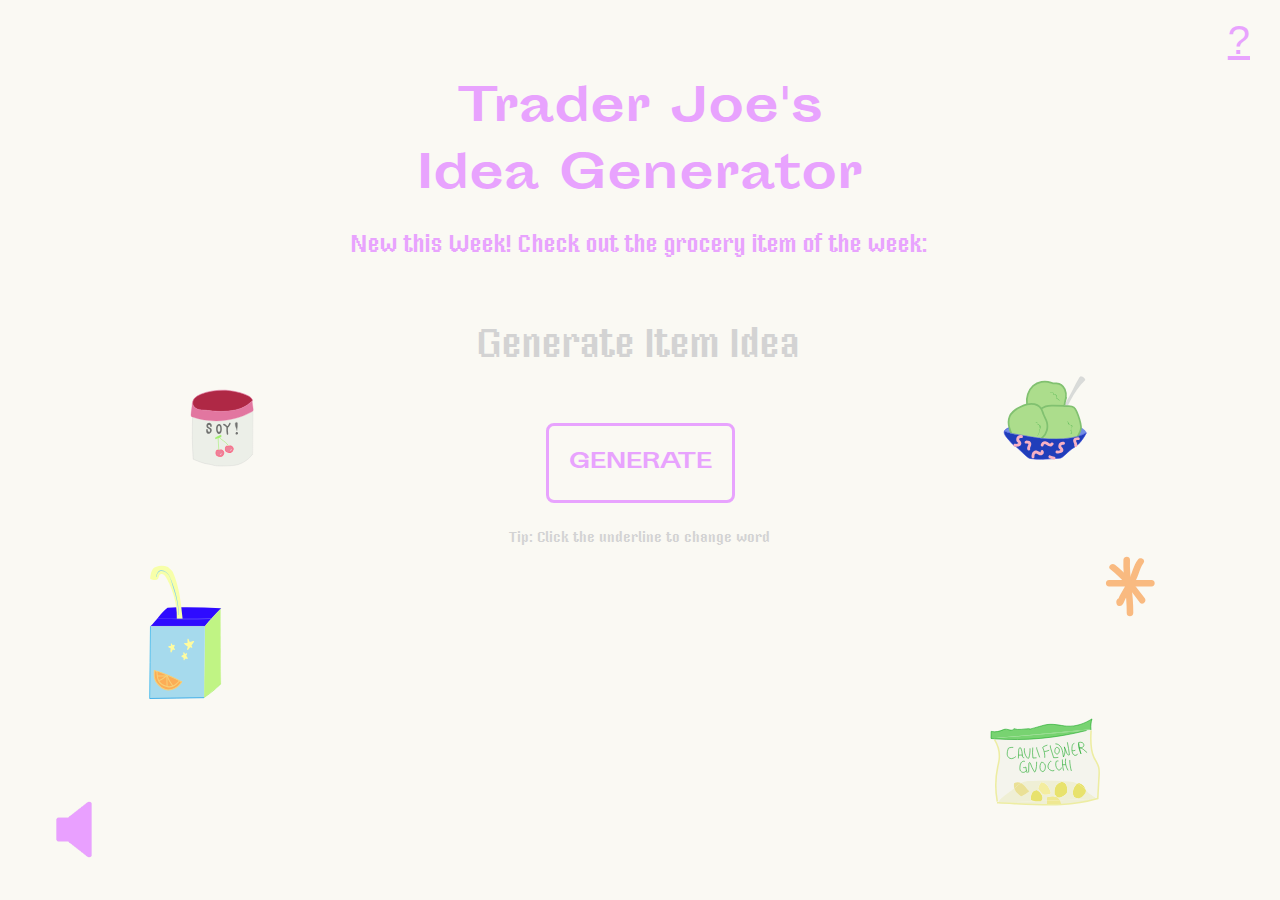
==== commit 1047b325: "viewport" ====
--- a/traderjoes.html
+++ b/traderjoes.html
@@ -39,7 +39,7 @@
   <div id="box" class="white_content">Built by <a href="http://www.m-liu.com/" target="_blank">Maggie Liu</a> ✌
     <br>Font Credit: <a href="http://www.velvetyne.fr" target="_blank">Velvetyne Foundry</a>
     <br>Song Credit: Beautiful Food by Edan<br>
-    <font style="font-size:19px">* Not affilliated with Trader Joe's</font>
+    <font style="font-size:0.7em">* Not affilliated with Trader Joe's</font>
 <br><br><a href="javascript:void(0)" onclick="document.getElementById('box').style.display='none'">  <font style="color:#E8A3FE">Close</a>
   </div>
 
--- a/style.css
+++ b/style.css
@@ -29,7 +29,7 @@
   font-family:'Sporting';
   color: #E8A3FE;
   position:relative;
-  font-size:40px;
+  font-size:45px;
   width:70%;
   height:55%;
   text-align:center;
@@ -45,7 +45,7 @@
   margin:auto;
   margin-top:1%;
   margin-bottom:4%;
-  font-size:19px;
+  font-size:24px;
   text-align:center;
 }
 
@@ -206,6 +206,12 @@
     margin-top:7%;
     margin-bottom:7%;
   }
+  .white_content {
+    font-size:14px;
+    height:40%;
+    top:30%;
+    bottom:30%;
+  }
   #juicebox{
     display:none;
   }
